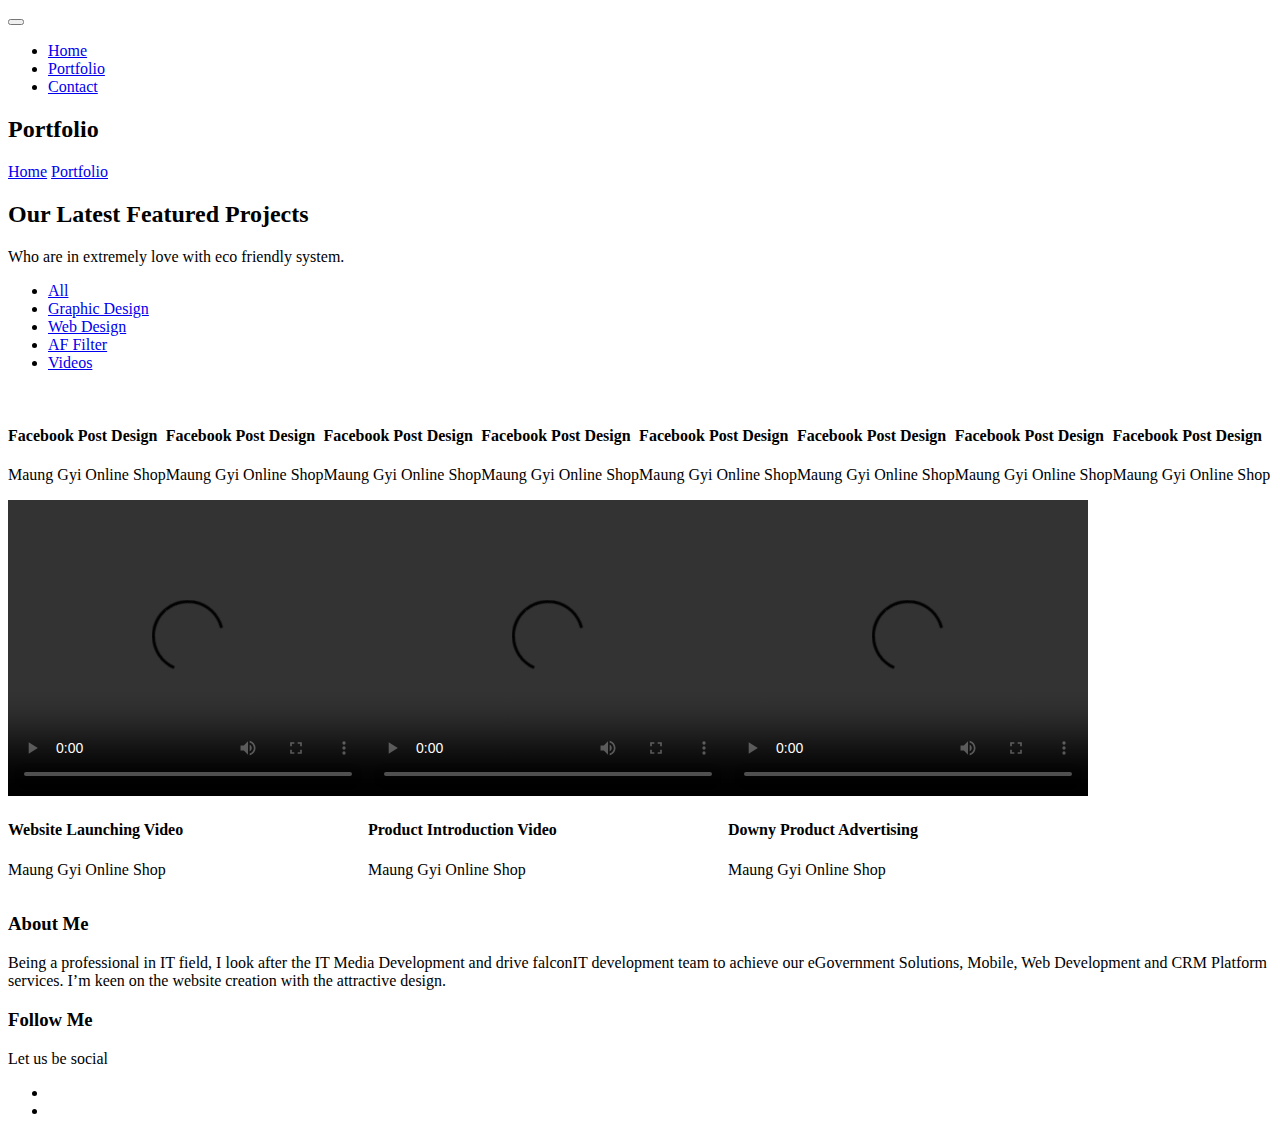
==== portfolio.html @ cab5300c "1time_uploadfiles" ====
<!doctype html>
<html lang="en">
    <head>
        <!-- Required meta tags -->
        <meta charset="utf-8">
        <meta name="viewport" content="width=device-width, initial-scale=1, shrink-to-fit=no">
        <link rel="icon" href="img/favicon.png" type="image/png">
        <title>Thin Zar Myo Lwin Personal Information</title>
        <!-- Bootstrap CSS -->
        <link rel="stylesheet" href="css/bootstrap.css">
        <link rel="stylesheet" href="vendors/linericon/style.css">
        <link rel="stylesheet" href="css/font-awesome.min.css">
        <link rel="stylesheet" href="vendors/owl-carousel/owl.carousel.min.css">
        <link rel="stylesheet" href="vendors/lightbox/simpleLightbox.css">
        <link rel="stylesheet" href="vendors/nice-select/css/nice-select.css">
        <link rel="stylesheet" href="vendors/animate-css/animate.css">
        <link rel="stylesheet" href="vendors/popup/magnific-popup.css">
        <link rel="stylesheet" href="vendors/flaticon/flaticon.css">
        <!-- main css -->
        <link rel="stylesheet" href="css/style.css">
        <link rel="stylesheet" href="css/responsive.css">
    </head>
    <body>
        
        <!--================Header Menu Area =================-->
        <header class="header_area">
            <div class="main_menu">
            	<nav class="navbar navbar-expand-lg navbar-light">
					<div class="container box_1620">
						<!-- Brand and toggle get grouped for better mobile display -->
						<!-- <a class="navbar-brand logo_h" href="index.html"><img src="img/logo.png" alt=""></a> -->
						<button class="navbar-toggler" type="button" data-toggle="collapse" data-target="#navbarSupportedContent" aria-controls="navbarSupportedContent" aria-expanded="false" aria-label="Toggle navigation">
							<span class="icon-bar"></span>
							<span class="icon-bar"></span>
							<span class="icon-bar"></span>
						</button>
						<!-- Collect the nav links, forms, and other content for toggling -->
						<div class="collapse navbar-collapse offset" id="navbarSupportedContent">
							<ul class="nav navbar-nav menu_nav ml-auto">
								<li class="nav-item active"><a class="nav-link" href="index.html">Home</a></li> 
								<!-- <li class="nav-item"><a class="nav-link" href="about-us.html">About</a></li>  -->
								<!-- <li class="nav-item"><a class="nav-link" href="services.html">Services</a></li>  -->
								<li class="nav-item"><a class="nav-link" href="portfolio.html">Portfolio</a></li>
								<!--       <li class="nav-item submenu dropdown">
										  <a href="#" class="nav-link dropdown-toggle" data-toggle="dropdown" role="button" aria-haspopup="true" aria-expanded="false">Pages</a>
										  
										 <ul class="dropdown-menu">
											  
											  <li class="nav-item"><a class="nav-link" href="elements.html">Elements</a></li>
										  </ul>
									  </li>  -->
								<!-- <li class="nav-item submenu dropdown">
									<a href="#" class="nav-link dropdown-toggle" data-toggle="dropdown" role="button" aria-haspopup="true" aria-expanded="false">Blog</a>
									<ul class="dropdown-menu">
										<li class="nav-item"><a class="nav-link" href="blog.html">Blog</a></li>
										<li class="nav-item"><a class="nav-link" href="single-blog.html">Blog Details</a></li>
									</ul>
								</li>  -->
								<li class="nav-item"><a class="nav-link" href="contact.html">Contact</a></li>
							</ul>
						</div> 
					</div>
            	</nav>
            </div>
        </header>
        <!--================Header Menu Area =================-->
        
        <!--================Home Banner Area =================-->
        <section class="banner_area">
            <div class="box_1620">
				<div class="banner_inner d-flex align-items-center">
					<div class="container">
						<div class="banner_content text-center">
							<h2>Portfolio</h2>
							<div class="page_link">
								<a href="index.html">Home</a>
								<a href="portfolio.html">Portfolio</a>
							</div>
						</div>
					</div>
				</div>
            </div>
        </section>
        <!--================End Home Banner Area =================-->
        
        <!--================Home Gallery Area =================-->
        <section class="home_gallery_area p_120">
        	<div class="container">
        		<div class="main_title">
        			<h2>Our Latest Featured Projects</h2>
        			<p>Who are in extremely love with eco friendly system.</p>
        		</div>
        		<div class="isotope_fillter">
        			<ul class="gallery_filter list">
						<li class="active" data-filter="*"><a href="#">All</a></li>
						<li data-filter=".brand"><a href="#">Graphic Design</a></li>
						<li data-filter=".web"><a href="#">Web Design</a></li>
						<li data-filter=".creative"><a href="#">AF Filter</a></li>
						<li data-filter=".videos"><a href="#">Videos</a></li>
				
					</ul>
        		</div>
        	</div>
        	<div class="container">
        		<div class="gallery_f_inner row imageGallery1">
					<div class="col-lg-4 col-md-4 col-sm-6 brand">
        				<div class="h_gallery_item">
        					<div class="g_img_item">
        						<img class="img-fluid" src="img/gallery/FacebookPosts/1.jpg" alt="">
        						<a class="light" href="img/gallery/FacebookPosts/1.jpg"><img src="img/gallery/icon.png" alt=""></a>
        					</div>
        					<div class="g_item_text">
        						<h4>Facebook Post Design</h4>
        						<p>Maung Gyi Online Shop</p>
        					</div>
        				</div>
        			</div>
					<div class="col-lg-4 col-md-4 col-sm-6 brand">
        				<div class="h_gallery_item">
        					<div class="g_img_item">
        						<img class="img-fluid" src="img/gallery/FacebookPosts/2.jpg" alt="">
        						<a class="light" href="img/gallery/FacebookPosts/2.jpg"><img src="img/gallery/icon.png" alt=""></a>
        					</div>
        					<div class="g_item_text">
								<h4>Facebook Post Design</h4>
        						<p>Maung Gyi Online Shop</p>
        					</div>
        				</div>
        			</div>
					<div class="col-lg-4 col-md-4 col-sm-6 brand">
        				<div class="h_gallery_item">
        					<div class="g_img_item">
        						<img class="img-fluid" src="img/gallery/FacebookPosts/4.jpg" alt="">
        						<a class="light" href="img/gallery/FacebookPosts/4.jpg"><img src="img/gallery/icon.png" alt=""></a>
        					</div>
        					<div class="g_item_text">
								<h4>Facebook Post Design</h4>
        						<p>Maung Gyi Online Shop</p>
        					</div>
        				</div>
        			</div>
					<div class="col-lg-4 col-md-4 col-sm-6 brand">
        				<div class="h_gallery_item">
        					<div class="g_img_item">
        						<img class="img-fluid" src="img/gallery/FacebookPosts/9.jpg" alt="">
        						<a class="light" href="img/gallery/FacebookPosts/9.jpg"><img src="img/gallery/icon.png" alt=""></a>
        					</div>
        					<div class="g_item_text">
								<h4>Facebook Post Design</h4>
        						<p>Maung Gyi Online Shop</p>
        					</div>
        				</div>
        			</div>
					<div class="col-lg-4 col-md-4 col-sm-6 brand">
        				<div class="h_gallery_item">
        					<div class="g_img_item">
        						<img class="img-fluid" src="img/gallery/FacebookPosts/10.jpg" alt="">
        						<a class="light" href="img/gallery/FacebookPosts/10.jpg"><img src="img/gallery/icon.png" alt=""></a>
        					</div>
        					<div class="g_item_text">
        						<h4>Facebook Post Design</h4>
        						<p>Maung Gyi Online Shop</p>
        					</div>
        				</div>
        			</div>
					<div class="col-lg-4 col-md-4 col-sm-6 brand">
        				<div class="h_gallery_item">
        					<div class="g_img_item">
        						<img class="img-fluid" src="img/gallery/FacebookPosts/12.jpg" alt="">
        						<a class="light" href="img/gallery/FacebookPosts/12.jpg"><img src="img/gallery/icon.png" alt=""></a>
        					</div>
        					<div class="g_item_text">
								<h4>Facebook Post Design</h4>
        						<p>Maung Gyi Online Shop</p>
        					</div>
        				</div>
        			</div>
        			<div class="col-lg-4 col-md-4 col-sm-6 brand">
        				<div class="h_gallery_item">
        					<div class="g_img_item">
        						<img class="img-fluid" src="img/gallery/FacebookPosts/14.jpg" alt="">
        						<a class="light" href="img/gallery/FacebookPosts/14.jpg"><img src="img/gallery/icon.png" alt=""></a>
        					</div>
        					<div class="g_item_text">
								<h4>Facebook Post Design</h4>
        						<p>Maung Gyi Online Shop</p>
        					</div>
        				</div>
        			</div>
        			<div class="col-lg-4 col-md-4 col-sm-6 creative">
        				<div class="h_gallery_item">
        					<div class="g_img_item">
        						<img class="img-fluid" src="img/gallery/project-2.jpg" alt="">
        						<a class="light" href="img/gallery/project-2.jpg"><img src="img/gallery/icon.png" alt=""></a>
        					</div>
        					<div class="g_item_text">
								<h4>Facebook Post Design</h4>
        						<p>Maung Gyi Online Shop</p>
        					</div>
        				</div>
        			</div>
        			
					<div class="col-lg-4 col-md-4 col-sm-6 videos">
        				<div class="h_gallery_item">
        					<div class="g_img_item">
								<video width="360" height="296" controls>
									<source src="img/gallery/Videos/WebsiteLaunch.mp4" type="video/mp4">
								  Your browser does not support the video tag.
								  </video>
        						
        					</div>
        					<div class="g_item_text">
        						<h4>Website Launching Video</h4>
        						<p>Maung Gyi Online Shop</p>
        					</div>
        				</div>
        			</div>

					<div class="col-lg-4 col-md-4 col-sm-6 videos">
        				<div class="h_gallery_item">
        					<div class="g_img_item">
								<video width="360" height="296" controls>
									<source src="img/gallery/Videos/PostVideo_update.mp4" type="video/mp4">
								  Your browser does not support the video tag.
								  </video>
        						
        					</div>
        					<div class="g_item_text">
        						<h4>Product Introduction Video</h4>
        						<p>Maung Gyi Online Shop</p>
        					</div>
        				</div>
        			</div>

					<div class="col-lg-4 col-md-4 col-sm-6 videos">
        				<div class="h_gallery_item">
        					<div class="g_img_item">
								<video width="360" height="296" controls>
									<source src="img/gallery/Videos/DownyProducts.mp4" type="video/mp4">
								  Your browser does not support the video tag.
								  </video>
        						
        					</div>
        					<div class="g_item_text">
        						<h4>Downy Product Advertising</h4>
        						<p>Maung Gyi Online Shop</p>
        					</div>
        				</div>
        			</div>
        			
        		</div>
        <!-- 		<div class="more_btn">
        			<a class="main_btn" href="#">Load More Items</a>
        		</div> -->
        	</div>
        </section>
        <!--================End Home Gallery Area =================-->
        
        <!--================Footer Area =================-->
        <footer class="footer_area p_120">
        	<div class="container">
        		<div class="row footer_inner">
        			<div class="col-lg-5 col-sm-6">
        				<aside class="f_widget ab_widget">
        					<div class="f_title">
        						<h3>About Me</h3>
        					</div>
						
								
								<p>Being a professional in IT field, I look after the IT Media Development and drive falconIT development team to achieve our eGovernment Solutions, Mobile, Web Development and CRM Platform services. I’m keen on the website creation with the attractive design.</p>
					
					
					
  
        				</aside>
        			</div>
        			<!-- <div class="col-lg-5 col-sm-6">
        				<aside class="f_widget news_widget">
        					<div class="f_title">
        						<h3>Newsletter</h3>
        					</div>
        					<p>Stay updated with our latest trends</p>
        					<div id="mc_embed_signup">
                                <form target="_blank" action="https://spondonit.us12.list-manage.com/subscribe/post?u=1462626880ade1ac87bd9c93a&amp;id=92a4423d01" method="get" class="subscribe_form relative">
                                	<div class="input-group d-flex flex-row">
                                        <input name="EMAIL" placeholder="Enter email address" onfocus="this.placeholder = ''" onblur="this.placeholder = 'Email Address '" required="" type="email">
                                        <button class="btn sub-btn"><span class="lnr lnr-arrow-right"></span></button>		
                                    </div>				
                                    <div class="mt-10 info"></div>
                                </form>
                            </div>
        				</aside>
        			</div> -->
        			<div class="col-lg-2">
        				<aside class="f_widget social_widget">
        					<div class="f_title">
        						<h3>Follow Me</h3>
        					</div>
        					<p>Let us be social</p>
        					<ul class="list">
        						<li><a href="#"><i class="fa fa-facebook"></i></a></li>
								<li><a href="#"><i class="fa fa-linkedin"></i></a></li>
        					</ul>
        				</aside>
        			</div>
        		</div>
        	</div>
        </footer>
        <!--================End Footer Area =================-->
        
        
        
        
        <!-- Optional JavaScript -->
        <!-- jQuery first, then Popper.js, then Bootstrap JS -->
        <script src="js/jquery-3.3.1.min.js"></script>
        <script src="js/popper.js"></script>
        <script src="js/bootstrap.min.js"></script>
        <script src="js/stellar.js"></script>
        <script src="vendors/lightbox/simpleLightbox.min.js"></script>
        <script src="vendors/nice-select/js/jquery.nice-select.min.js"></script>
        <script src="vendors/isotope/imagesloaded.pkgd.min.js"></script>
        <script src="vendors/isotope/isotope.pkgd.min.js"></script>
        <script src="vendors/owl-carousel/owl.carousel.min.js"></script>
        <script src="vendors/popup/jquery.magnific-popup.min.js"></script>
        <script src="js/jquery.ajaxchimp.min.js"></script>
        <script src="vendors/counter-up/jquery.waypoints.min.js"></script>
        <script src="vendors/counter-up/jquery.counterup.min.js"></script>
        <script src="js/mail-script.js"></script>
        <script src="js/theme.js"></script>
    </body>
</html>
---- vendors/linericon/style.css ----
@font-face {
	font-family: 'Linearicons-Free';
	src:url('fonts/Linearicons-Free.eot?w118d');
	src:url('fonts/Linearicons-Free.eot?#iefixw118d') format('embedded-opentype'),
		url('fonts/Linearicons-Free.woff2?w118d') format('woff2'),
		url('fonts/Linearicons-Free.woff?w118d') format('woff'),
		url('fonts/Linearicons-Free.ttf?w118d') format('truetype'),
		url('fonts/Linearicons-Free.svg?w118d#Linearicons-Free') format('svg');
	font-weight: normal;
	font-style: normal;
}

.lnr {
	font-family: 'Linearicons-Free';
	speak: none;
	font-style: normal;
	font-weight: normal;
	font-variant: normal;
	text-transform: none;
	line-height: 1;

	/* Better Font Rendering =========== */
	-webkit-font-smoothing: antialiased;
	-moz-osx-font-smoothing: grayscale;
}

.lnr-home:before {
	content: "\e800";
}
.lnr-apartment:before {
	content: "\e801";
}
.lnr-pencil:before {
	content: "\e802";
}
.lnr-magic-wand:before {
	content: "\e803";
}
.lnr-drop:before {
	content: "\e804";
}
.lnr-lighter:before {
	content: "\e805";
}
.lnr-poop:before {
	content: "\e806";
}
.lnr-sun:before {
	content: "\e807";
}
.lnr-moon:before {
	content: "\e808";
}
.lnr-cloud:before {
	content: "\e809";
}
.lnr-cloud-upload:before {
	content: "\e80a";
}
.lnr-cloud-download:before {
	content: "\e80b";
}
.lnr-cloud-sync:before {
	content: "\e80c";
}
.lnr-cloud-check:before {
	content: "\e80d";
}
.lnr-database:before {
	content: "\e80e";
}
.lnr-lock:before {
	content: "\e80f";
}
.lnr-cog:before {
	content: "\e810";
}
.lnr-trash:before {
	content: "\e811";
}
.lnr-dice:before {
	content: "\e812";
}
.lnr-heart:before {
	content: "\e813";
}
.lnr-star:before {
	content: "\e814";
}
.lnr-star-half:before {
	content: "\e815";
}
.lnr-star-empty:before {
	content: "\e816";
}
.lnr-flag:before {
	content: "\e817";
}
.lnr-envelope:before {
	content: "\e818";
}
.lnr-paperclip:before {
	content: "\e819";
}
.lnr-inbox:before {
	content: "\e81a";
}
.lnr-eye:before {
	content: "\e81b";
}
.lnr-printer:before {
	content: "\e81c";
}
.lnr-file-empty:before {
	content: "\e81d";
}
.lnr-file-add:before {
	content: "\e81e";
}
.lnr-enter:before {
	content: "\e81f";
}
.lnr-exit:before {
	content: "\e820";
}
.lnr-graduation-hat:before {
	content: "\e821";
}
.lnr-license:before {
	content: "\e822";
}
.lnr-music-note:before {
	content: "\e823";
}
.lnr-film-play:before {
	content: "\e824";
}
.lnr-camera-video:before {
	content: "\e825";
}
.lnr-camera:before {
	content: "\e826";
}
.lnr-picture:before {
	content: "\e827";
}
.lnr-book:before {
	content: "\e828";
}
.lnr-bookmark:before {
	content: "\e829";
}
.lnr-user:before {
	content: "\e82a";
}
.lnr-users:before {
	content: "\e82b";
}
.lnr-shirt:before {
	content: "\e82c";
}
.lnr-store:before {
	content: "\e82d";
}
.lnr-cart:before {
	content: "\e82e";
}
.lnr-tag:before {
	content: "\e82f";
}
.lnr-phone-handset:before {
	content: "\e830";
}
.lnr-phone:before {
	content: "\e831";
}
.lnr-pushpin:before {
	content: "\e832";
}
.lnr-map-marker:before {
	content: "\e833";
}
.lnr-map:before {
	content: "\e834";
}
.lnr-location:before {
	content: "\e835";
}
.lnr-calendar-full:before {
	content: "\e836";
}
.lnr-keyboard:before {
	content: "\e837";
}
.lnr-spell-check:before {
	content: "\e838";
}
.lnr-screen:before {
	content: "\e839";
}
.lnr-smartphone:before {
	content: "\e83a";
}
.lnr-tablet:before {
	content: "\e83b";
}
.lnr-laptop:before {
	content: "\e83c";
}
.lnr-laptop-phone:before {
	content: "\e83d";
}
.lnr-power-switch:before {
	content: "\e83e";
}
.lnr-bubble:before {
	content: "\e83f";
}
.lnr-heart-pulse:before {
	content: "\e840";
}
.lnr-construction:before {
	content: "\e841";
}
.lnr-pie-chart:before {
	content: "\e842";
}
.lnr-chart-bars:before {
	content: "\e843";
}
.lnr-gift:before {
	content: "\e844";
}
.lnr-diamond:before {
	content: "\e845";
}
.lnr-linearicons:before {
	content: "\e846";
}
.lnr-dinner:before {
	content: "\e847";
}
.lnr-coffee-cup:before {
	content: "\e848";
}
.lnr-leaf:before {
	content: "\e849";
}
.lnr-paw:before {
	content: "\e84a";
}
.lnr-rocket:before {
	content: "\e84b";
}
.lnr-briefcase:before {
	content: "\e84c";
}
.lnr-bus:before {
	content: "\e84d";
}
.lnr-car:before {
	content: "\e84e";
}
.lnr-train:before {
	content: "\e84f";
}
.lnr-bicycle:before {
	content: "\e850";
}
.lnr-wheelchair:before {
	content: "\e851";
}
.lnr-select:before {
	content: "\e852";
}
.lnr-earth:before {
	content: "\e853";
}
.lnr-smile:before {
	content: "\e854";
}
.lnr-sad:before {
	content: "\e855";
}
.lnr-neutral:before {
	content: "\e856";
}
.lnr-mustache:before {
	content: "\e857";
}
.lnr-alarm:before {
	content: "\e858";
}
.lnr-bullhorn:before {
	content: "\e859";
}
.lnr-volume-high:before {
	content: "\e85a";
}
.lnr-volume-medium:before {
	content: "\e85b";
}
.lnr-volume-low:before {
	content: "\e85c";
}
.lnr-volume:before {
	content: "\e85d";
}
.lnr-mic:before {
	content: "\e85e";
}
.lnr-hourglass:before {
	content: "\e85f";
}
.lnr-undo:before {
	content: "\e860";
}
.lnr-redo:before {
	content: "\e861";
}
.lnr-sync:before {
	content: "\e862";
}
.lnr-history:before {
	content: "\e863";
}
.lnr-clock:before {
	content: "\e864";
}
.lnr-download:before {
	content: "\e865";
}
.lnr-upload:before {
	content: "\e866";
}
.lnr-enter-down:before {
	content: "\e867";
}
.lnr-exit-up:before {
	content: "\e868";
}
.lnr-bug:before {
	content: "\e869";
}
.lnr-code:before {
	content: "\e86a";
}
.lnr-link:before {
	content: "\e86b";
}
.lnr-unlink:before {
	content: "\e86c";
}
.lnr-thumbs-up:before {
	content: "\e86d";
}
.lnr-thumbs-down:before {
	content: "\e86e";
}
.lnr-magnifier:before {
	content: "\e86f";
}
.lnr-cross:before {
	content: "\e870";
}
.lnr-menu:before {
	content: "\e871";
}
.lnr-list:before {
	content: "\e872";
}
.lnr-chevron-up:before {
	content: "\e873";
}
.lnr-chevron-down:before {
	content: "\e874";
}
.lnr-chevron-left:before {
	content: "\e875";
}
.lnr-chevron-right:before {
	content: "\e876";
}
.lnr-arrow-up:before {
	content: "\e877";
}
.lnr-arrow-down:before {
	content: "\e878";
}
.lnr-arrow-left:before {
	content: "\e879";
}
.lnr-arrow-right:before {
	content: "\e87a";
}
.lnr-move:before {
	content: "\e87b";
}
.lnr-warning:before {
	content: "\e87c";
}
.lnr-question-circle:before {
	content: "\e87d";
}
.lnr-menu-circle:before {
	content: "\e87e";
}
.lnr-checkmark-circle:before {
	content: "\e87f";
}
.lnr-cross-circle:before {
	content: "\e880";
}
.lnr-plus-circle:before {
	content: "\e881";
}
.lnr-circle-minus:before {
	content: "\e882";
}
.lnr-arrow-up-circle:before {
	content: "\e883";
}
.lnr-arrow-down-circle:before {
	content: "\e884";
}
.lnr-arrow-left-circle:before {
	content: "\e885";
}
.lnr-arrow-right-circle:before {
	content: "\e886";
}
.lnr-chevron-up-circle:before {
	content: "\e887";
}
.lnr-chevron-down-circle:before {
	content: "\e888";
}
.lnr-chevron-left-circle:before {
	content: "\e889";
}
.lnr-chevron-right-circle:before {
	content: "\e88a";
}
.lnr-crop:before {
	content: "\e88b";
}
.lnr-frame-expand:before {
	content: "\e88c";
}
.lnr-frame-contract:before {
	content: "\e88d";
}
.lnr-layers:before {
	content: "\e88e";
}
.lnr-funnel:before {
	content: "\e88f";
}
.lnr-text-format:before {
	content: "\e890";
}
.lnr-text-format-remove:before {
	content: "\e891";
}
.lnr-text-size:before {
	content: "\e892";
}
.lnr-bold:before {
	content: "\e893";
}
.lnr-italic:before {
	content: "\e894";
}
.lnr-underline:before {
	content: "\e895";
}
.lnr-strikethrough:before {
	content: "\e896";
}
.lnr-highlight:before {
	content: "\e897";
}
.lnr-text-align-left:before {
	content: "\e898";
}
.lnr-text-align-center:before {
	content: "\e899";
}
.lnr-text-align-right:before {
	content: "\e89a";
}
.lnr-text-align-justify:before {
	content: "\e89b";
}
.lnr-line-spacing:before {
	content: "\e89c";
}
.lnr-indent-increase:before {
	content: "\e89d";
}
.lnr-indent-decrease:before {
	content: "\e89e";
}
.lnr-pilcrow:before {
	content: "\e89f";
}
.lnr-direction-ltr:before {
	content: "\e8a0";
}
.lnr-direction-rtl:before {
	content: "\e8a1";
}
.lnr-page-break:before {
	content: "\e8a2";
}
.lnr-sort-alpha-asc:before {
	content: "\e8a3";
}
.lnr-sort-amount-asc:before {
	content: "\e8a4";
}
.lnr-hand:before {
	content: "\e8a5";
}
.lnr-pointer-up:before {
	content: "\e8a6";
}
.lnr-pointer-right:before {
	content: "\e8a7";
}
.lnr-pointer-down:before {
	content: "\e8a8";
}
.lnr-pointer-left:before {
	content: "\e8a9";
}
---- vendors/lightbox/simpleLightbox.css ----
.slbOverlay, .slbWrapOuter, .slbWrap {
  position: fixed;
  top: 0;
  right: 0;
  bottom: 0;
  left: 0;
}

.slbOverlay {
  overflow: hidden;
  z-index: 2000;
  background-color: #000;
  opacity: 0.7;
  filter: alpha(opacity=70);
  -webkit-animation: slbOverlay 0.5s;
  -moz-animation: slbOverlay 0.5s;
  animation: slbOverlay 0.5s;
}

.slbWrapOuter {
  overflow-x: hidden;
  overflow-y: auto;
  z-index: 2010;
}

.slbWrap {
  position: absolute;
  text-align: center;
}

.slbWrap:before {
  content: "";
  display: inline-block;
  height: 100%;
  vertical-align: middle;
}

.slbContentOuter {
  display: inline-block;
  vertical-align: middle;
  margin: 0px auto;
  padding: 0 1em;
  box-sizing: border-box;
  z-index: 2020;
  text-align: left;
  max-width: 100%;
}

.slbContentEl .slbContentOuter {
  padding: 5em 1em;
}

.slbContent {
  position: relative;
}

.slbContentEl .slbContent {
  -webkit-animation: slbEnter 0.3s;
  -moz-animation: slbEnter 0.3s;
  animation: slbEnter 0.3s;
  background-color: #fff;
  box-shadow: 0 0.2em 1em rgba(0, 0, 0, 0.4);
}

.slbImageWrap {
  -webkit-animation: slbEnter 0.3s;
  -moz-animation: slbEnter 0.3s;
  animation: slbEnter 0.3s;
  position: relative;
}

.slbImageWrap:after {
  content: "";
  position: absolute;
  left: 0;
  right: 0;
  top: 5em;
  bottom: 5em;
  display: block;
  z-index: -1;
  box-shadow: 0 0.2em 1em rgba(0, 0, 0, 0.6);
  background-color: #FFF;
}

.slbImage {
  width: auto;
  max-width: 100%;
  height: auto;
  display: block;
  line-height: 0;
  box-sizing: border-box;
  padding: 5em 0;
  margin: 0 auto;
}

.slbCaption {
  display: inline-block;
  max-width: 100%;
  overflow: hidden;
  text-overflow: ellipsis;
  white-space: nowrap;
  word-wrap: normal;
  font-size: 1.4em;
  position: absolute;
  left: 0;
  right: 0;
  bottom: 0;
  padding: 0.71429em 0;
  color: #fff;
  color: rgba(255, 255, 255, 0.7);
  text-align: center;
}

.slbCloseBtn, .slbArrow {
  margin: 0;
  padding: 0;
  border: 0;
  cursor: pointer;
  background: none;
}

.slbCloseBtn::-moz-focus-inner, .slbArrow::-moz-focus-inner {
  padding: 0;
  border: 0;
}

.slbCloseBtn:hover, .slbArrow:hover {
  opacity: 0.5;
}

.slbCloseBtn:active, .slbArrow:active {
  opacity: 0.8;
}

.slbCloseBtn {
  -webkit-animation: slbEnter 0.3s;
  -moz-animation: slbEnter 0.3s;
  animation: slbEnter 0.3s;
  font-size: 3em;
  width: 1.66667em;
  height: 1.66667em;
  line-height: 1.66667em;
  position: absolute;
  right: -0.33333em;
  top: 0;
  color: #fff;
  color: rgba(255, 255, 255, 0.7);
  text-align: center;
    outline: none;
    box-shadow: none;
}

.slbLoading .slbCloseBtn {
  display: none;
}

.slbLoadingText {
  font-size: 1.4em;
  color: #fff;
  color: rgba(255, 255, 255, 0.9);
}

.slbArrows {
  position: fixed;
  top: 50%;
  left: 0;
  right: 0;
}

.slbLoading .slbArrows {
  display: none;
}

.slbArrow {
  position: absolute;
  top: 50%;
  margin-top: -5em;
  width: 5em;
  height: 10em;
  opacity: 0.7;
  text-indent: -999em;
  overflow: hidden;
    outline: none;
    box-shadow: none;
}

.slbArrow:before {
  content: "";
  position: absolute;
  top: 50%;
  left: 50%;
  margin: -0.8em 0 0 -0.8em;
  border: 0.8em solid transparent;
}

.slbArrow.next {
  right: 0;
}

.slbArrow.next:before {
  border-left-color: #fff;
}

.slbArrow.prev {
  left: 0;
}

.slbArrow.prev:before {
  border-right-color: #fff;
}

.slbIframeCont {
  width: 80em;
  height: 0;
  overflow: hidden;
  padding-top: 56.25%;
  margin: 5em 0;
}

.slbIframe {
  position: absolute;
  top: 0;
  left: 0;
  width: 100%;
  height: 100%;
  box-shadow: 0 0.2em 1em rgba(0, 0, 0, 0.6);
  background: #000;
}

@-webkit-keyframes slbOverlay {
  from {
    opacity: 0;
  }
  to {
    opacity: 0.7;
  }
}

@-moz-keyframes slbOverlay {
  from {
    opacity: 0;
  }
  to {
    opacity: 0.7;
  }
}

@keyframes slbOverlay {
  from {
    opacity: 0;
  }
  to {
    opacity: 0.7;
  }
}

@-webkit-keyframes slbEnter {
  from {
    opacity: 0;
    -webkit-transform: translate3d(0, -1em, 0);
  }
  to {
    opacity: 1;
    -webkit-transform: translate3d(0, 0, 0);
  }
}

@-moz-keyframes slbEnter {
  from {
    opacity: 0;
    -moz-transform: translate3d(0, -1em, 0);
  }
  to {
    opacity: 1;
    -moz-transform: translate3d(0, 0, 0);
  }
}

@keyframes slbEnter {
  from {
    opacity: 0;
    -webkit-transform: translate3d(0, -1em, 0);
    -moz-transform: translate3d(0, -1em, 0);
    -ms-transform: translate3d(0, -1em, 0);
    -o-transform: translate3d(0, -1em, 0);
    transform: translate3d(0, -1em, 0);
  }
  to {
    opacity: 1;
    -webkit-transform: translate3d(0, 0, 0);
    -moz-transform: translate3d(0, 0, 0);
    -ms-transform: translate3d(0, 0, 0);
    -o-transform: translate3d(0, 0, 0);
    transform: translate3d(0, 0, 0);
  }
}
---- vendors/nice-select/css/nice-select.css ----
.nice-select {
  -webkit-tap-highlight-color: transparent;
  background-color: #fff;
  border-radius: 5px;
  border: solid 1px #e8e8e8;
  box-sizing: border-box;
  clear: both;
  cursor: pointer;
  display: block;
  float: left;
  font-family: inherit;
  font-size: 14px;
  font-weight: normal;
  height: 42px;
  line-height: 40px;
  outline: none;
  padding-left: 18px;
  padding-right: 30px;
  position: relative;
  text-align: left !important;
  -webkit-transition: all 0.2s ease-in-out;
  transition: all 0.2s ease-in-out;
  -webkit-user-select: none;
     -moz-user-select: none;
      -ms-user-select: none;
          user-select: none;
  white-space: nowrap;
  width: auto; }
  .nice-select:hover {
    border-color: #dbdbdb; }
  .nice-select:active, .nice-select.open, .nice-select:focus {
    border-color: #999; }
  .nice-select:after {
    border-bottom: 2px solid #999;
    border-right: 2px solid #999;
    content: '';
    display: block;
    height: 5px;
    margin-top: -4px;
    pointer-events: none;
    position: absolute;
    right: 12px;
    top: 50%;
    -webkit-transform-origin: 66% 66%;
        -ms-transform-origin: 66% 66%;
            transform-origin: 66% 66%;
    -webkit-transform: rotate(45deg);
        -ms-transform: rotate(45deg);
            transform: rotate(45deg);
    -webkit-transition: all 0.15s ease-in-out;
    transition: all 0.15s ease-in-out;
    width: 5px; }
  .nice-select.open:after {
    -webkit-transform: rotate(-135deg);
        -ms-transform: rotate(-135deg);
            transform: rotate(-135deg); }
  .nice-select.open .list {
    opacity: 1;
    pointer-events: auto;
    -webkit-transform: scale(1) translateY(0);
        -ms-transform: scale(1) translateY(0);
            transform: scale(1) translateY(0); }
  .nice-select.disabled {
    border-color: #ededed;
    color: #999;
    pointer-events: none; }
    .nice-select.disabled:after {
      border-color: #cccccc; }
  .nice-select.wide {
    width: 100%; }
    .nice-select.wide .list {
      left: 0 !important;
      right: 0 !important; }
  .nice-select.right {
    float: right; }
    .nice-select.right .list {
      left: auto;
      right: 0; }
  .nice-select.small {
    font-size: 12px;
    height: 36px;
    line-height: 34px; }
    .nice-select.small:after {
      height: 4px;
      width: 4px; }
    .nice-select.small .option {
      line-height: 34px;
      min-height: 34px; }
  .nice-select .list {
    background-color: #fff;
    border-radius: 5px;
    box-shadow: 0 0 0 1px rgba(68, 68, 68, 0.11);
    box-sizing: border-box;
    margin-top: 4px;
    opacity: 0;
    overflow: hidden;
    padding: 0;
    pointer-events: none;
    position: absolute;
    top: 100%;
    left: 0;
    -webkit-transform-origin: 50% 0;
        -ms-transform-origin: 50% 0;
            transform-origin: 50% 0;
    -webkit-transform: scale(0.75) translateY(-21px);
        -ms-transform: scale(0.75) translateY(-21px);
            transform: scale(0.75) translateY(-21px);
    -webkit-transition: all 0.2s cubic-bezier(0.5, 0, 0, 1.25), opacity 0.15s ease-out;
    transition: all 0.2s cubic-bezier(0.5, 0, 0, 1.25), opacity 0.15s ease-out;
    z-index: 9; }
    .nice-select .list:hover .option:not(:hover) {
      background-color: transparent !important; }
  .nice-select .option {
    cursor: pointer;
    font-weight: 400;
    line-height: 40px;
    list-style: none;
    min-height: 40px;
    outline: none;
    padding-left: 18px;
    padding-right: 29px;
    text-align: left;
    -webkit-transition: all 0.2s;
    transition: all 0.2s; }
    .nice-select .option:hover, .nice-select .option.focus, .nice-select .option.selected.focus {
      background-color: #f6f6f6; }
    .nice-select .option.selected {
      font-weight: bold; }
    .nice-select .option.disabled {
      background-color: transparent;
      color: #999;
      cursor: default; }

.no-csspointerevents .nice-select .list {
  display: none; }

.no-csspointerevents .nice-select.open .list {
  display: block; }
---- vendors/flaticon/flaticon.css ----
/*
  	Flaticon icon font: Flaticon
  	Creation date: 26/06/2018 17:19
  	*/

@font-face {
  font-family: "Flaticon";
  src: url("./Flaticon.eot");
  src: url("./Flaticon.eot?#iefix") format("embedded-opentype"),
       url("./Flaticon.woff") format("woff"),
       url("./Flaticon.ttf") format("truetype"),
       url("./Flaticon.svg#Flaticon") format("svg");
  font-weight: normal;
  font-style: normal;
}

@media screen and (-webkit-min-device-pixel-ratio:0) {
  @font-face {
    font-family: "Flaticon";
    src: url("./Flaticon.svg#Flaticon") format("svg");
  }
}

[class^="flaticon-"]:before, [class*=" flaticon-"]:before,
[class^="flaticon-"]:after, [class*=" flaticon-"]:after {   
  font-family: Flaticon;
        font-size: 20px;
font-style: normal;
margin-left: 20px;
}

.flaticon-skyline:before { content: "\f100"; }
.flaticon-sketch:before { content: "\f101"; }
.flaticon-city:before { content: "\f102"; }
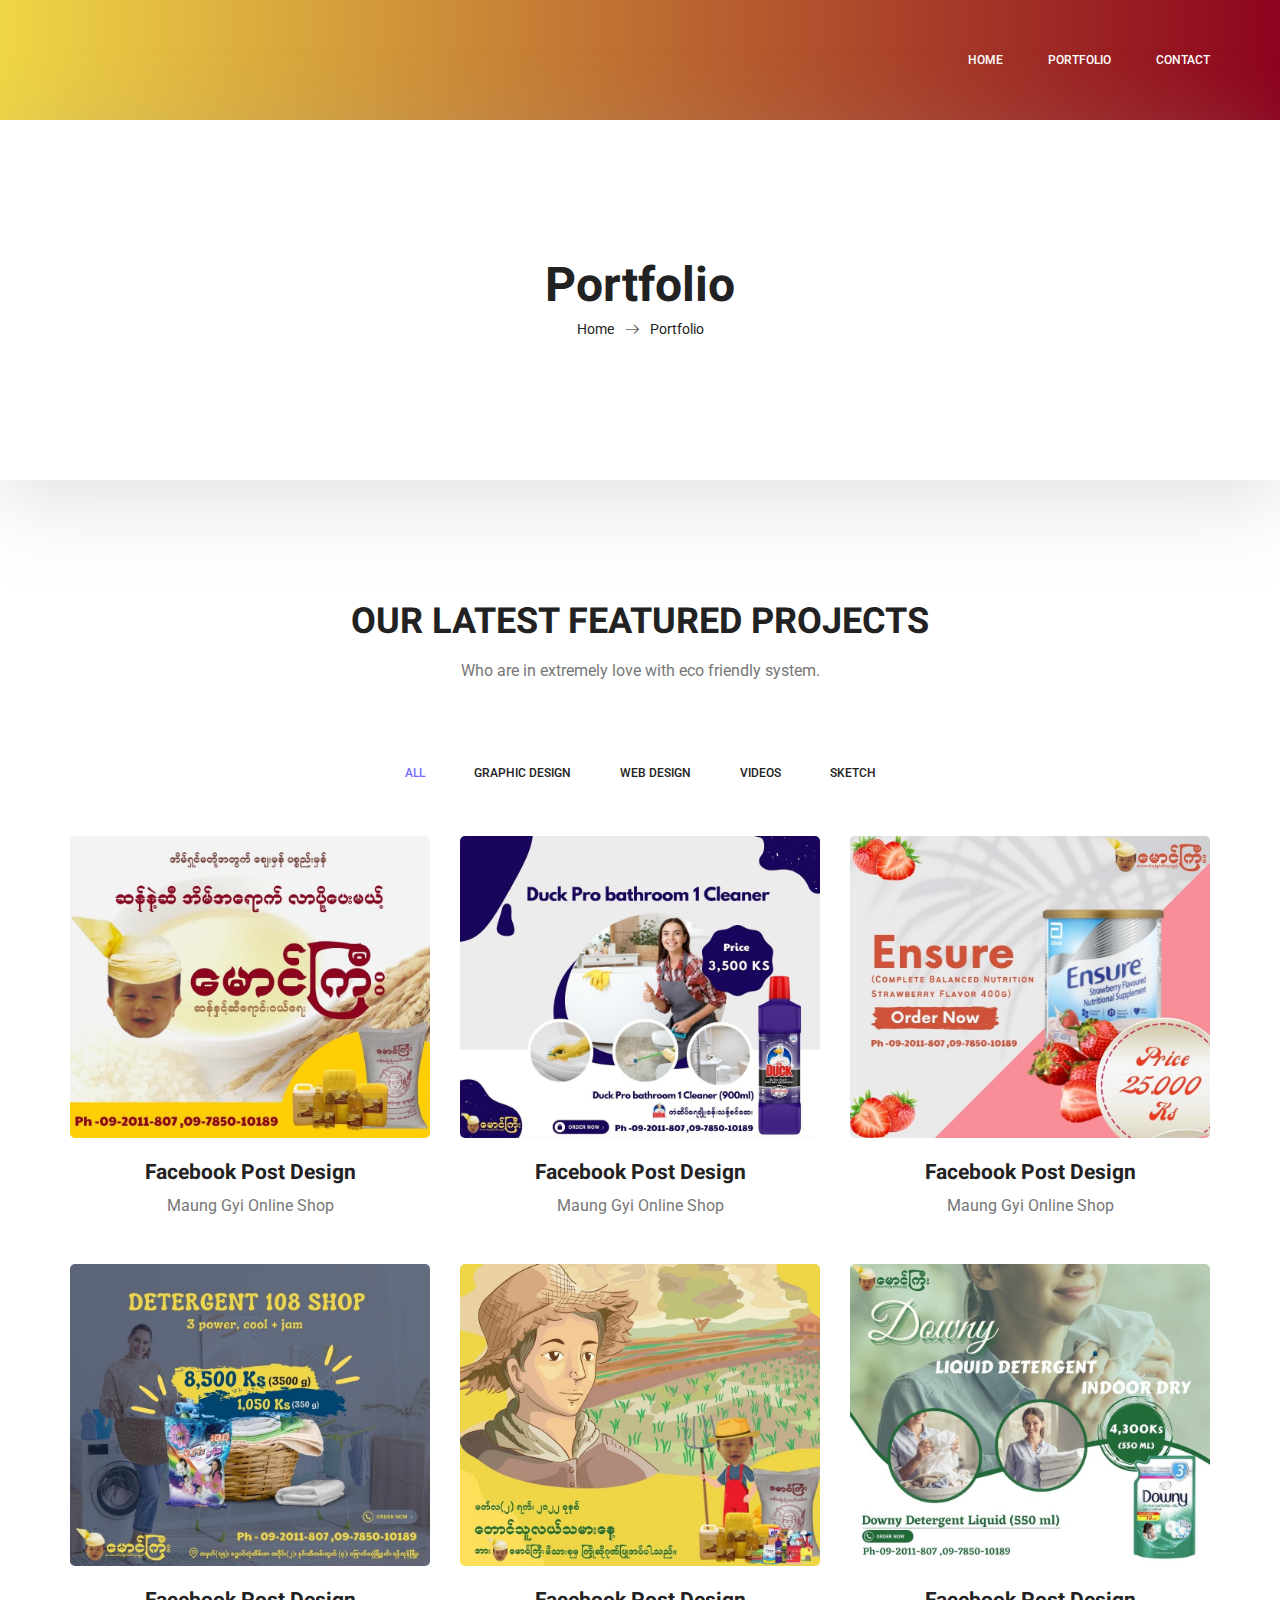
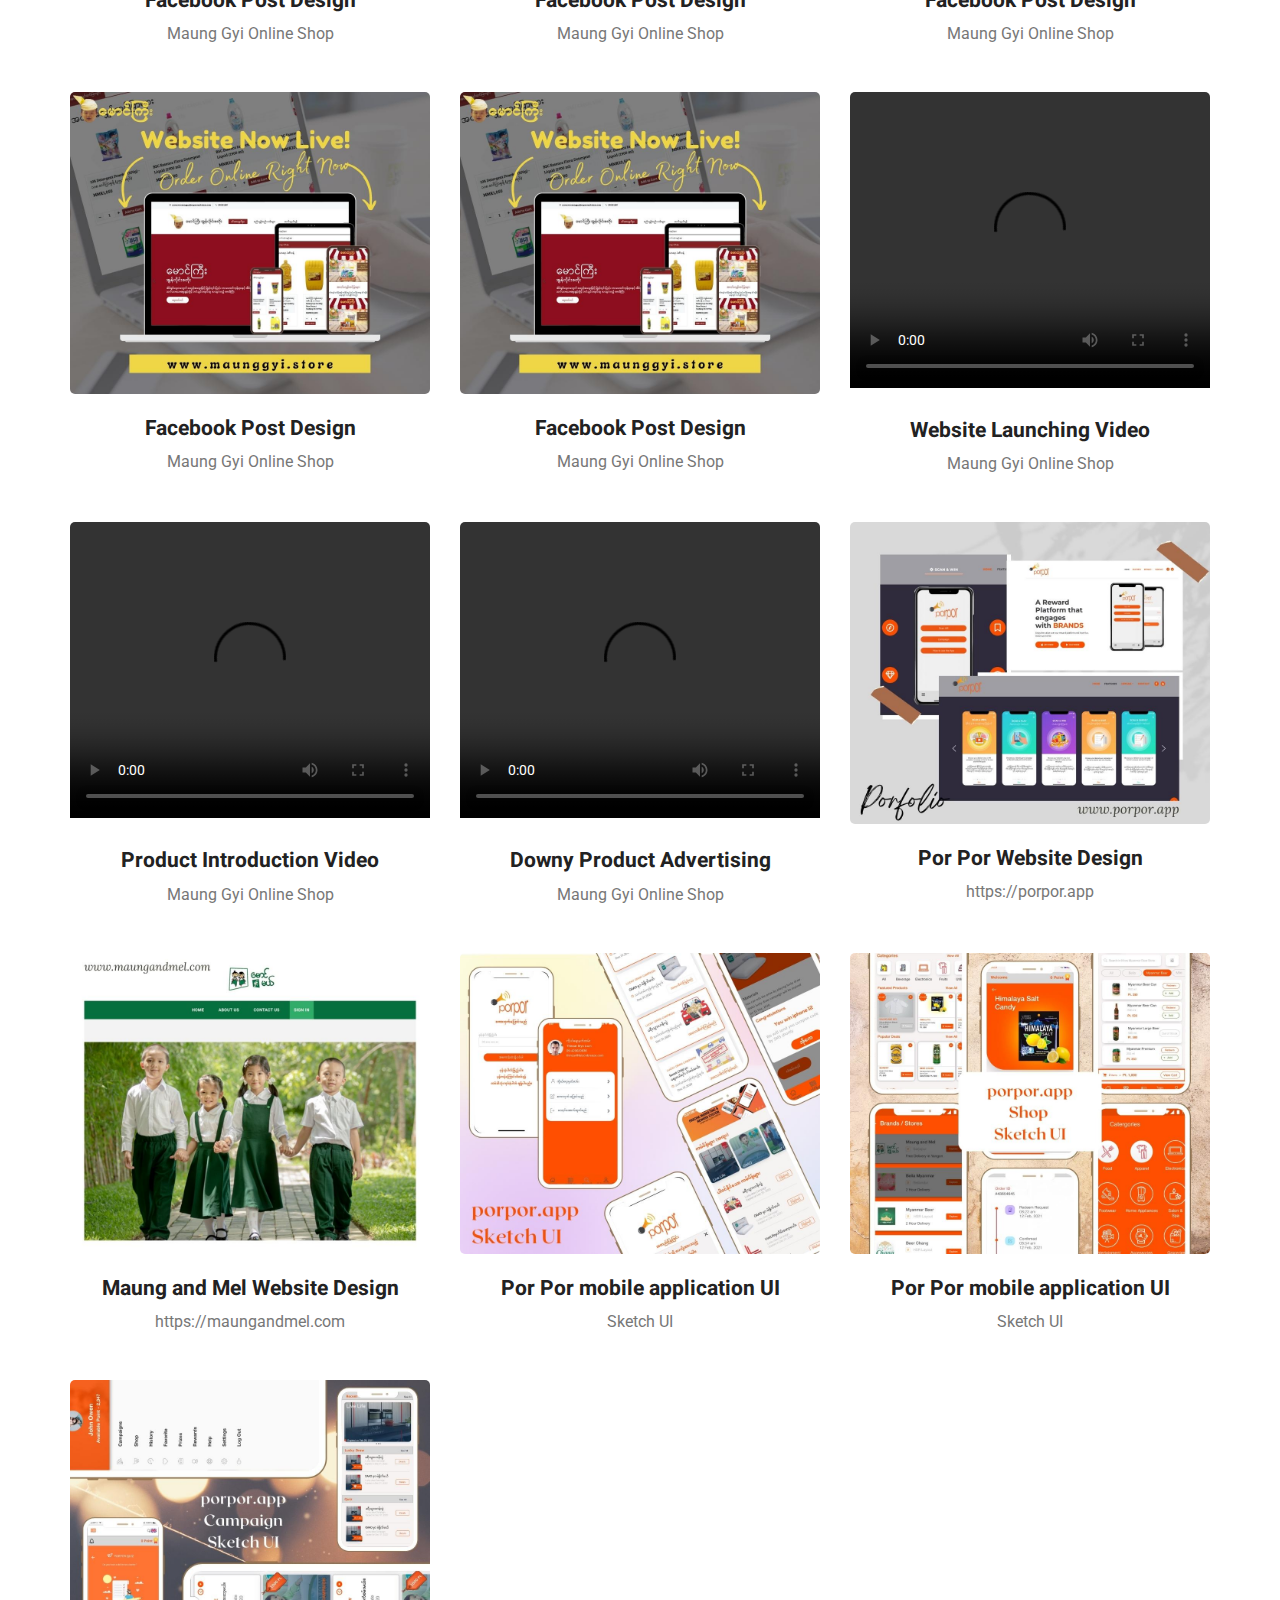
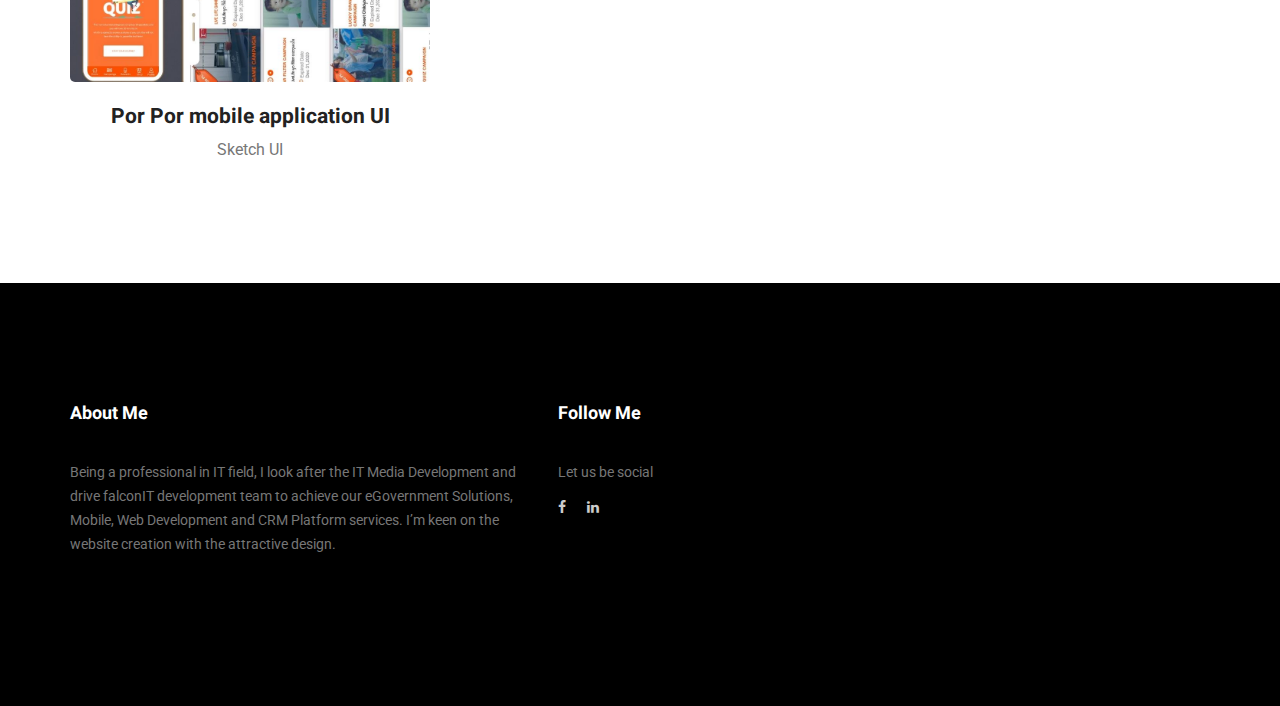
==== commit 0ded77da: "update the index and portfolio" ====
--- a/portfolio.html
+++ b/portfolio.html
@@ -83,178 +83,240 @@
         </section>
         <!--================End Home Banner Area =================-->
         
-        <!--================Home Gallery Area =================-->
-        <section class="home_gallery_area p_120">
-        	<div class="container">
-        		<div class="main_title">
-        			<h2>Our Latest Featured Projects</h2>
-        			<p>Who are in extremely love with eco friendly system.</p>
-        		</div>
-        		<div class="isotope_fillter">
-        			<ul class="gallery_filter list">
-						<li class="active" data-filter="*"><a href="#">All</a></li>
-						<li data-filter=".brand"><a href="#">Graphic Design</a></li>
-						<li data-filter=".web"><a href="#">Web Design</a></li>
-						<li data-filter=".creative"><a href="#">AF Filter</a></li>
-						<li data-filter=".videos"><a href="#">Videos</a></li>
+       <!--================Home Gallery Area =================-->
+	   <section class="home_gallery_area p_120">
+		<div class="container">
+			<div class="main_title">
+				<h2>Our Latest Featured Projects</h2>
+				<p>Who are in extremely love with eco friendly system.</p>
+			</div>
+			<div class="isotope_fillter">
+				<ul class="gallery_filter list">
+					<li class="active" data-filter="*"><a href="#">All</a></li>
+					<li data-filter=".brand"><a href="#">Graphic Design</a></li>
+					<li data-filter=".web"><a href="#">Web Design</a></li>
+					<!-- <li data-filter=".creative"><a href="#">AF Filter</a></li> -->
+					<li data-filter=".videos"><a href="#">Videos</a></li>
+					<li data-filter=".sketch"><a href="#">Sketch</a></li>
+			
+				</ul>
+			</div>
+		</div>
+		<div class="container">
+			<div class="gallery_f_inner row imageGallery1">
+				<div class="col-lg-4 col-md-4 col-sm-6 brand">
+					<div class="h_gallery_item">
+						<div class="g_img_item">
+							<img class="img-fluid" src="img/gallery/FacebookPosts/1.jpg" alt="">
+							<a class="light" href="img/gallery/FacebookPosts/1.jpg"><img src="img/gallery/icon.png" alt=""></a>
+						</div>
+						<div class="g_item_text">
+							<h4>Facebook Post Design</h4>
+							<p>Maung Gyi Online Shop</p>
+						</div>
+					</div>
+				</div>
+				<div class="col-lg-4 col-md-4 col-sm-6 brand">
+					<div class="h_gallery_item">
+						<div class="g_img_item">
+							<img class="img-fluid" src="img/gallery/FacebookPosts/2.jpg" alt="">
+							<a class="light" href="img/gallery/FacebookPosts/2.jpg"><img src="img/gallery/icon.png" alt=""></a>
+						</div>
+						<div class="g_item_text">
+							<h4>Facebook Post Design</h4>
+							<p>Maung Gyi Online Shop</p>
+						</div>
+					</div>
+				</div>
+				<div class="col-lg-4 col-md-4 col-sm-6 brand">
+					<div class="h_gallery_item">
+						<div class="g_img_item">
+							<img class="img-fluid" src="img/gallery/FacebookPosts/4.jpg" alt="">
+							<a class="light" href="img/gallery/FacebookPosts/4.jpg"><img src="img/gallery/icon.png" alt=""></a>
+						</div>
+						<div class="g_item_text">
+							<h4>Facebook Post Design</h4>
+							<p>Maung Gyi Online Shop</p>
+						</div>
+					</div>
+				</div>
+				<div class="col-lg-4 col-md-4 col-sm-6 brand">
+					<div class="h_gallery_item">
+						<div class="g_img_item">
+							<img class="img-fluid" src="img/gallery/FacebookPosts/9.jpg" alt="">
+							<a class="light" href="img/gallery/FacebookPosts/9.jpg"><img src="img/gallery/icon.png" alt=""></a>
+						</div>
+						<div class="g_item_text">
+							<h4>Facebook Post Design</h4>
+							<p>Maung Gyi Online Shop</p>
+						</div>
+					</div>
+				</div>
+				<div class="col-lg-4 col-md-4 col-sm-6 brand">
+					<div class="h_gallery_item">
+						<div class="g_img_item">
+							<img class="img-fluid" src="img/gallery/FacebookPosts/10.jpg" alt="">
+							<a class="light" href="img/gallery/FacebookPosts/10.jpg"><img src="img/gallery/icon.png" alt=""></a>
+						</div>
+						<div class="g_item_text">
+							<h4>Facebook Post Design</h4>
+							<p>Maung Gyi Online Shop</p>
+						</div>
+					</div>
+				</div>
+				<div class="col-lg-4 col-md-4 col-sm-6 brand">
+					<div class="h_gallery_item">
+						<div class="g_img_item">
+							<img class="img-fluid" src="img/gallery/FacebookPosts/12.jpg" alt="">
+							<a class="light" href="img/gallery/FacebookPosts/12.jpg"><img src="img/gallery/icon.png" alt=""></a>
+						</div>
+						<div class="g_item_text">
+							<h4>Facebook Post Design</h4>
+							<p>Maung Gyi Online Shop</p>
+						</div>
+					</div>
+				</div>
+				<div class="col-lg-4 col-md-4 col-sm-6 brand">
+					<div class="h_gallery_item">
+						<div class="g_img_item">
+							<img class="img-fluid" src="img/gallery/FacebookPosts/14.jpg" alt="">
+							<a class="light" href="img/gallery/FacebookPosts/14.jpg"><img src="img/gallery/icon.png" alt=""></a>
+						</div>
+						<div class="g_item_text">
+							<h4>Facebook Post Design</h4>
+							<p>Maung Gyi Online Shop</p>
+						</div>
+					</div>
+				</div>
+				<div class="col-lg-4 col-md-4 col-sm-6 creative">
+					<div class="h_gallery_item">
+						<div class="g_img_item">
+							<img class="img-fluid" src="img/gallery/project-2.jpg" alt="">
+							<a class="light" href="img/gallery/project-2.jpg"><img src="img/gallery/icon.png" alt=""></a>
+						</div>
+						<div class="g_item_text">
+							<h4>Facebook Post Design</h4>
+							<p>Maung Gyi Online Shop</p>
+						</div>
+					</div>
+				</div>
 				
-					</ul>
-        		</div>
-        	</div>
-        	<div class="container">
-        		<div class="gallery_f_inner row imageGallery1">
-					<div class="col-lg-4 col-md-4 col-sm-6 brand">
-        				<div class="h_gallery_item">
-        					<div class="g_img_item">
-        						<img class="img-fluid" src="img/gallery/FacebookPosts/1.jpg" alt="">
-        						<a class="light" href="img/gallery/FacebookPosts/1.jpg"><img src="img/gallery/icon.png" alt=""></a>
-        					</div>
-        					<div class="g_item_text">
-        						<h4>Facebook Post Design</h4>
-        						<p>Maung Gyi Online Shop</p>
-        					</div>
-        				</div>
-        			</div>
-					<div class="col-lg-4 col-md-4 col-sm-6 brand">
-        				<div class="h_gallery_item">
-        					<div class="g_img_item">
-        						<img class="img-fluid" src="img/gallery/FacebookPosts/2.jpg" alt="">
-        						<a class="light" href="img/gallery/FacebookPosts/2.jpg"><img src="img/gallery/icon.png" alt=""></a>
-        					</div>
-        					<div class="g_item_text">
-								<h4>Facebook Post Design</h4>
-        						<p>Maung Gyi Online Shop</p>
-        					</div>
-        				</div>
-        			</div>
-					<div class="col-lg-4 col-md-4 col-sm-6 brand">
-        				<div class="h_gallery_item">
-        					<div class="g_img_item">
-        						<img class="img-fluid" src="img/gallery/FacebookPosts/4.jpg" alt="">
-        						<a class="light" href="img/gallery/FacebookPosts/4.jpg"><img src="img/gallery/icon.png" alt=""></a>
-        					</div>
-        					<div class="g_item_text">
-								<h4>Facebook Post Design</h4>
-        						<p>Maung Gyi Online Shop</p>
-        					</div>
-        				</div>
-        			</div>
-					<div class="col-lg-4 col-md-4 col-sm-6 brand">
-        				<div class="h_gallery_item">
-        					<div class="g_img_item">
-        						<img class="img-fluid" src="img/gallery/FacebookPosts/9.jpg" alt="">
-        						<a class="light" href="img/gallery/FacebookPosts/9.jpg"><img src="img/gallery/icon.png" alt=""></a>
-        					</div>
-        					<div class="g_item_text">
-								<h4>Facebook Post Design</h4>
-        						<p>Maung Gyi Online Shop</p>
-        					</div>
-        				</div>
-        			</div>
-					<div class="col-lg-4 col-md-4 col-sm-6 brand">
-        				<div class="h_gallery_item">
-        					<div class="g_img_item">
-        						<img class="img-fluid" src="img/gallery/FacebookPosts/10.jpg" alt="">
-        						<a class="light" href="img/gallery/FacebookPosts/10.jpg"><img src="img/gallery/icon.png" alt=""></a>
-        					</div>
-        					<div class="g_item_text">
-        						<h4>Facebook Post Design</h4>
-        						<p>Maung Gyi Online Shop</p>
-        					</div>
-        				</div>
-        			</div>
-					<div class="col-lg-4 col-md-4 col-sm-6 brand">
-        				<div class="h_gallery_item">
-        					<div class="g_img_item">
-        						<img class="img-fluid" src="img/gallery/FacebookPosts/12.jpg" alt="">
-        						<a class="light" href="img/gallery/FacebookPosts/12.jpg"><img src="img/gallery/icon.png" alt=""></a>
-        					</div>
-        					<div class="g_item_text">
-								<h4>Facebook Post Design</h4>
-        						<p>Maung Gyi Online Shop</p>
-        					</div>
-        				</div>
-        			</div>
-        			<div class="col-lg-4 col-md-4 col-sm-6 brand">
-        				<div class="h_gallery_item">
-        					<div class="g_img_item">
-        						<img class="img-fluid" src="img/gallery/FacebookPosts/14.jpg" alt="">
-        						<a class="light" href="img/gallery/FacebookPosts/14.jpg"><img src="img/gallery/icon.png" alt=""></a>
-        					</div>
-        					<div class="g_item_text">
-								<h4>Facebook Post Design</h4>
-        						<p>Maung Gyi Online Shop</p>
-        					</div>
-        				</div>
-        			</div>
-        			<div class="col-lg-4 col-md-4 col-sm-6 creative">
-        				<div class="h_gallery_item">
-        					<div class="g_img_item">
-        						<img class="img-fluid" src="img/gallery/project-2.jpg" alt="">
-        						<a class="light" href="img/gallery/project-2.jpg"><img src="img/gallery/icon.png" alt=""></a>
-        					</div>
-        					<div class="g_item_text">
-								<h4>Facebook Post Design</h4>
-        						<p>Maung Gyi Online Shop</p>
-        					</div>
-        				</div>
-        			</div>
-        			
-					<div class="col-lg-4 col-md-4 col-sm-6 videos">
-        				<div class="h_gallery_item">
-        					<div class="g_img_item">
-								<video width="360" height="296" controls>
-									<source src="img/gallery/Videos/WebsiteLaunch.mp4" type="video/mp4">
-								  Your browser does not support the video tag.
-								  </video>
-        						
-        					</div>
-        					<div class="g_item_text">
-        						<h4>Website Launching Video</h4>
-        						<p>Maung Gyi Online Shop</p>
-        					</div>
-        				</div>
-        			</div>
+				<div class="col-lg-4 col-md-4 col-sm-6 videos">
+					<div class="h_gallery_item">
+						<div class="g_img_item">
+							<video width="360" height="296" controls>
+								<source src="img/gallery/Videos/WebsiteLaunch.mp4" type="video/mp4">
+							  Your browser does not support the video tag.
+							  </video>
+							
+						</div>
+						<div class="g_item_text">
+							<h4>Website Launching Video</h4>
+							<p>Maung Gyi Online Shop</p>
+						</div>
+					</div>
+				</div>
 
-					<div class="col-lg-4 col-md-4 col-sm-6 videos">
-        				<div class="h_gallery_item">
-        					<div class="g_img_item">
-								<video width="360" height="296" controls>
-									<source src="img/gallery/Videos/PostVideo_update.mp4" type="video/mp4">
-								  Your browser does not support the video tag.
-								  </video>
-        						
-        					</div>
-        					<div class="g_item_text">
-        						<h4>Product Introduction Video</h4>
-        						<p>Maung Gyi Online Shop</p>
-        					</div>
-        				</div>
-        			</div>
+				<div class="col-lg-4 col-md-4 col-sm-6 videos">
+					<div class="h_gallery_item">
+						<div class="g_img_item">
+							<video width="360" height="296" controls>
+								<source src="img/gallery/Videos/PostVideo_update.mp4" type="video/mp4">
+							  Your browser does not support the video tag.
+							  </video>
+							
+						</div>
+						<div class="g_item_text">
+							<h4>Product Introduction Video</h4>
+							<p>Maung Gyi Online Shop</p>
+						</div>
+					</div>
+				</div>
+				<div class="col-lg-4 col-md-4 col-sm-6 videos">
+					<div class="h_gallery_item">
+						<div class="g_img_item">
+							<video width="360" height="296" controls>
+								<source src="img/gallery/Videos/DownyProducts.mp4" type="video/mp4">
+							  Your browser does not support the video tag.
+							  </video>
+							
+						</div>
+						<div class="g_item_text">
+							<h4>Downy Product Advertising</h4>
+							<p>Maung Gyi Online Shop</p>
+						</div>
+					</div>
+				</div>
 
-					<div class="col-lg-4 col-md-4 col-sm-6 videos">
-        				<div class="h_gallery_item">
-        					<div class="g_img_item">
-								<video width="360" height="296" controls>
-									<source src="img/gallery/Videos/DownyProducts.mp4" type="video/mp4">
-								  Your browser does not support the video tag.
-								  </video>
-        						
-        					</div>
-        					<div class="g_item_text">
-        						<h4>Downy Product Advertising</h4>
-        						<p>Maung Gyi Online Shop</p>
-        					</div>
-        				</div>
-        			</div>
-        			
-        		</div>
-        <!-- 		<div class="more_btn">
-        			<a class="main_btn" href="#">Load More Items</a>
-        		</div> -->
-        	</div>
-        </section>
-        <!--================End Home Gallery Area =================-->
+				<div class="col-lg-4 col-md-4 col-sm-6 web">
+					<div class="h_gallery_item">
+						<div class="g_img_item">
+							<img class="img-fluid" src="img/gallery/Webdesign/porpor.jpg" alt="">
+							<a class="light" href="img/gallery/Webdesign/porpor.jpg"><img src="img/gallery/icon.png" alt=""></a>
+						</div>
+						<div class="g_item_text">
+							<h4>Por Por Website Design</h4>
+							<p>https://porpor.app</p>
+						</div>
+					</div>
+				</div>
+				<div class="col-lg-4 col-md-4 col-sm-6 web">
+					<div class="h_gallery_item">
+						<div class="g_img_item">
+							<img class="img-fluid" src="img/gallery/Webdesign/maungandmel.jpg" alt="">
+							<a class="light" href="img/gallery/Webdesign/maungandmel.jpg"><img src="img/gallery/icon.png" alt=""></a>
+						</div>
+						<div class="g_item_text">
+							<h4>Maung and Mel Website Design</h4>
+							<p>https://maungandmel.com</p>
+						</div>
+					</div>
+				</div>
+
+				<div class="col-lg-4 col-md-4 col-sm-6 sketch">
+					<div class="h_gallery_item">
+						<div class="g_img_item">
+							<img class="img-fluid" src="img/gallery/Sketch/3.jpg" alt="">
+							<a class="light" href="img/gallery/Sketch/3.jpg"><img src="img/gallery/icon.png" alt=""></a>
+						</div>
+						<div class="g_item_text">
+							<h4>Por Por mobile application UI</h4>
+							<p>Sketch UI</p>
+						</div>
+					</div>
+				</div>
+				<div class="col-lg-4 col-md-4 col-sm-6 sketch">
+					<div class="h_gallery_item">
+						<div class="g_img_item">
+							<img class="img-fluid" src="img/gallery/Sketch/4.jpg" alt="">
+							<a class="light" href="img/gallery/Sketch/4.jpg"><img src="img/gallery/icon.png" alt=""></a>
+						</div>
+						<div class="g_item_text">
+							<h4>Por Por mobile application UI</h4>
+							<p>Sketch UI</p>
+						</div>
+					</div>
+				</div>
+				<div class="col-lg-4 col-md-4 col-sm-6 sketch">
+					<div class="h_gallery_item">
+						<div class="g_img_item">
+							<img class="img-fluid" src="img/gallery/Sketch/5.jpg" alt="">
+							<a class="light" href="img/gallery/Sketch/5.jpg"><img src="img/gallery/icon.png" alt=""></a>
+						</div>
+						<div class="g_item_text">
+							<h4>Por Por mobile application UI</h4>
+							<p>Sketch UI</p>
+						</div>
+					</div>
+				</div>
+				
+			</div>
+	<!-- 		<div class="more_btn">
+				<a class="main_btn" href="#">Load More Items</a>
+			</div> -->
+		</div>
+	</section>
+	<!--================End Home Gallery Area =================-->
         
         <!--================Footer Area =================-->
         <footer class="footer_area p_120">
--- a/css/style.css
+++ b/css/style.css
@@ -0,0 +1,3005 @@
+/*----------------------------------------------------
+@File: Default Styles
+@Author: Rocky Ahmed
+@URL: http://wethemez.com
+Author E-mail: rockybd1995@gmail.com
+
+This file contains the styling for the actual theme, this
+is the file you need to edit to change the look of the
+theme.
+---------------------------------------------------- */
+/*=====================================================================
+@Template Name: Builder Construction 
+@Author: Rocky Ahmed
+@Developed By: Rocky Ahmed
+@Developer URL: http://rocky.wethemez.com
+Author E-mail: rockybd1995@gmail.com
+
+@Default Styles
+
+Table of Content:
+01/ Variables
+02/ predefin
+03/ header
+04/ button
+05/ banner
+06/ breadcrumb
+07/ about
+08/ team
+09/ project 
+10/ price 
+11/ team 
+12/ blog 
+13/ video  
+14/ features  
+15/ career  
+16/ contact 
+17/ footer
+
+=====================================================================*/
+/*----------------------------------------------------*/
+/*font Variables*/
+/*Color Variables*/
+/*=================== fonts ====================*/
+@import url("https://fonts.googleapis.com/css?family=Heebo:300,400,700,900|Roboto:300,400,500,700");
+/*---------------------------------------------------- */
+/*----------------------------------------------------*/
+.list {
+  list-style: none;
+  margin: 0px;
+  padding: 0px; }
+
+a {
+  text-decoration: none;
+  transition: all 0.3s ease-in-out; }
+  a:hover, a:focus {
+    text-decoration: none;
+    outline: none; }
+
+.row.m0 {
+  margin: 0px; }
+
+body {
+  line-height: 26px;
+  font-size: 16px;
+  font-family: "Roboto", sans-serif;
+  font-weight: normal;
+  color: #777777; }
+
+h1, h2, h3, h4, h5, h6 {
+  font-family: "Heebo", sans-serif;
+  font-weight: bold; }
+
+button:focus {
+  outline: none;
+  box-shadow: none; }
+
+.p0 {
+  padding-left: 0px;
+  padding-right: 0px; }
+
+.p_120 {
+  padding-top: 120px;
+  padding-bottom: 120px; }
+
+.p_100 {
+  padding-top: 100px;
+  padding-bottom: 100px; }
+
+.pad_top {
+  padding-top: 120px; }
+
+.pad_bt {
+  padding-bottom: 120px; }
+
+.mt-25 {
+  margin-top: 25px; }
+
+@media (min-width: 1200px) {
+  .container {
+    max-width: 1170px; } }
+
+@media (min-width: 1620px) {
+  .box_1620 {
+    max-width: 1620px;
+    margin: auto;
+    width: 100%;
+    padding-left: 0px;
+    padding-right: 0px; } }
+/* Main Title Area css
+============================================================================================ */
+.main_title {
+  text-align: center;
+  max-width: 670px;
+  margin: 0px auto 75px; }
+  .main_title h2 {
+    font-family: "Heebo", sans-serif;
+    font-size: 36px;
+    color: #222222;
+    margin-bottom: 15px;
+    text-transform: uppercase; }
+  .main_title p {
+    font-size: 16px;
+    font-family: "Roboto", sans-serif;
+    font-weight: normal;
+    line-height: 26px;
+    color: #777777;
+    margin-bottom: 0px; }
+
+/* End Main Title Area css
+============================================================================================ */
+/*---------------------------------------------------- */
+/*----------------------------------------------------*/
+.header_area {
+  position: absolute;
+  width: 100%;
+  top: 0;
+  left: 0;
+  z-index: 99;
+  transition: background 0.4s, all 0.3s linear; }
+  .header_area .navbar {
+    background: transparent;
+    padding: 0px;
+    border: 0px;
+    border-radius: 0px; }
+    .header_area .navbar .nav .nav-item {
+      margin-right: 45px; }
+      .header_area .navbar .nav .nav-item .nav-link {
+        font: 500 12px/120px "Roboto", sans-serif;
+        text-transform: uppercase;
+        color: #fff;
+        padding: 0px;
+        display: inline-block; }
+        .header_area .navbar .nav .nav-item .nav-link:after {
+          display: none; }
+      .header_area .navbar .nav .nav-item:hover .nav-link, .header_area .navbar .nav .nav-item.active .nav-link {
+        color: #fff; }
+      .header_area .navbar .nav .nav-item.submenu {
+        position: relative; }
+        .header_area .navbar .nav .nav-item.submenu ul {
+          border: none;
+          padding: 0px;
+          border-radius: 0px;
+          box-shadow: none;
+          margin: 0px;
+          background: #fff;
+          box-shadow: 0px 3px 16px 0px rgba(0, 0, 0, 0.1); }
+          @media (min-width: 992px) {
+            .header_area .navbar .nav .nav-item.submenu ul {
+              position: absolute;
+              top: 120%;
+              left: 0px;
+              min-width: 200px;
+              text-align: left;
+              opacity: 0;
+              transition: all 300ms ease-in;
+              visibility: hidden;
+              display: block;
+              border: none;
+              padding: 0px;
+              border-radius: 0px; } }
+          .header_area .navbar .nav .nav-item.submenu ul:before {
+            content: "";
+            width: 0;
+            height: 0;
+            border-style: solid;
+            border-width: 10px 10px 0 10px;
+            border-color: #eeeeee transparent transparent transparent;
+            position: absolute;
+            right: 24px;
+            top: 45px;
+            z-index: 3;
+            opacity: 0;
+            transition: all 400ms linear; }
+          .header_area .navbar .nav .nav-item.submenu ul .nav-item {
+            display: block;
+            float: none;
+            margin-right: 0px;
+            border-bottom: 1px solid #ededed;
+            margin-left: 0px;
+            transition: all 0.4s linear; }
+            .header_area .navbar .nav .nav-item.submenu ul .nav-item .nav-link {
+              line-height: 45px;
+              color: #222222;
+              padding: 0px 30px;
+              transition: all 150ms linear;
+              display: block;
+              margin-right: 0px; }
+            .header_area .navbar .nav .nav-item.submenu ul .nav-item:last-child {
+              border-bottom: none; }
+            .header_area .navbar .nav .nav-item.submenu ul .nav-item:hover .nav-link {
+              background: #efd646;
+              color: #fff; }
+        @media (min-width: 992px) {
+          .header_area .navbar .nav .nav-item.submenu:hover ul {
+            visibility: visible;
+            opacity: 1;
+            top: 100%; } }
+        .header_area .navbar .nav .nav-item.submenu:hover ul .nav-item {
+          margin-top: 0px; }
+      .header_area .navbar .nav .nav-item:last-child {
+        margin-right: 0px; }
+    .header_area .navbar .search {
+      font-size: 12px;
+      line-height: 60px;
+      display: inline-block;
+      color: #222222;
+      margin-left: 80px; }
+      .header_area .navbar .search i {
+        font-weight: 600; }
+  .header_area.navbar_fixed .main_menu {
+    position: fixed;
+    width: 100%;
+    top: -70px;
+    left: 0;
+    right: 0;
+    background: #000;
+    transform: translateY(70px);
+    transition: transform 500ms ease, background 500ms ease;
+    -webkit-transition: transform 500ms ease, background 500ms ease;
+    box-shadow: 0px 3px 16px 0px rgba(0, 0, 0, 0.1); }
+    .header_area.navbar_fixed .main_menu .navbar .nav .nav-item .nav-link {
+      line-height: 70px; }
+
+.top_menu {
+  background: #f9f9ff; }
+  .top_menu .header_social li {
+    display: inline-block;
+    margin-right: 15px; }
+    .top_menu .header_social li a {
+      font-size: 14px;
+      color: #777777;
+      display: inline-block;
+      line-height: 42px;
+      transition: all 300ms linear 0s; }
+    .top_menu .header_social li:last-child {
+      margin-right: 0px; }
+    .top_menu .header_social li:hover a {
+      color: #efd646; }
+  .top_menu .dn_btn {
+    line-height: 42px;
+    display: inline-block;
+    font-size: 12px;
+    margin-right: 30px;
+    font-family: "Roboto", sans-serif;
+    font-weight: normal;
+    color: #777777;
+    transition: all 300ms linear 0s; }
+    .top_menu .dn_btn:hover {
+      color: #efd646; }
+    .top_menu .dn_btn:last-child {
+      margin-right: 0px; }
+  .top_menu .lan_pack {
+    height: 30px;
+    border: 1px solid #eeeeee;
+    border-radius: 3px;
+    line-height: 28px;
+    font-size: 12px;
+    font-family: "Roboto", sans-serif;
+    font-weight: 500;
+    padding-left: 19px;
+    padding-right: 36px;
+    color: #777777;
+    background: #f9f9ff;
+    margin-right: 5px;
+    margin-top: 8px; }
+    .top_menu .lan_pack .current {
+      color: #777777; }
+    .top_menu .lan_pack:after {
+      content: "\f0d7";
+      border: none !important;
+      font: normal normal normal 12px/1 FontAwesome;
+      transform: rotate(0deg);
+      height: auto;
+      margin-top: -6px;
+      right: 20px; }
+
+/*---------------------------------------------------- */
+/*----------------------------------------------------*/
+/* Home Banner Area css
+============================================================================================ */
+.home_banner_area {
+  position: relative;
+  z-index: 1;
+  background-image: -moz-linear-gradient(0deg, #efd646 0%, #8d041e 100%);
+  background-image: -webkit-linear-gradient(0deg, #efd646 0%, #8d041e 100%);
+  background-image: -ms-linear-gradient(0deg, #efd646 0%, #8d041e 100%);
+  margin-bottom: 200px; }
+  .home_banner_area .box_1620 {
+    min-height: 700px;
+    border-radius: 12px;
+    position: relative;
+    bottom: -200px;
+    background: #fff;
+    padding: 30px;
+    box-shadow: 0px 20px 80px 0px rgba(153, 153, 153, 0.3); }
+  .home_banner_area .banner_inner {
+    position: relative;
+    width: 100%;
+    min-height: 700px;
+    display: flex; }
+    .home_banner_area .banner_inner .banner_content {
+      color: #222222;
+      vertical-align: middle;
+      align-self: center;
+      text-align: left; }
+      .home_banner_area .banner_inner .banner_content .media .d-flex {
+        padding-right: 125px; }
+      .home_banner_area .banner_inner .banner_content .media .media-body {
+        vertical-align: middle;
+        align-self: center; }
+
+.blog_banner {
+  min-height: 780px;
+  position: relative;
+  z-index: 1;
+  overflow: hidden;
+  margin-bottom: 0px; }
+  .blog_banner .banner_inner {
+    background: #04091e;
+    position: relative;
+    overflow: hidden;
+    width: 100%;
+    min-height: 780px;
+    z-index: 1; }
+    .blog_banner .banner_inner .overlay {
+      background: url(../img/banner/banner-2.jpg) no-repeat scroll center center;
+      opacity: .5;
+      height: 125%;
+      position: absolute;
+      left: 0px;
+      top: 0px;
+      width: 100%;
+      z-index: -1; }
+    .blog_banner .banner_inner .blog_b_text {
+      max-width: 700px;
+      margin: auto;
+      color: #fff; }
+      .blog_banner .banner_inner .blog_b_text h2 {
+        font-size: 60px;
+        font-weight: bold;
+        font-family: "Heebo", sans-serif;
+        line-height: 66px;
+        margin-bottom: 15px;
+        text-transform: uppercase; }
+      .blog_banner .banner_inner .blog_b_text p {
+        font-size: 16px;
+        margin-bottom: 35px; }
+      .blog_banner .banner_inner .blog_b_text .white_bg_btn {
+        line-height: 42px;
+        padding: 0px 45px;
+        border-radius: 5px; }
+
+.banner_box {
+  max-width: 1620px;
+  margin: auto; }
+
+.banner_area {
+  position: relative;
+  z-index: 1;
+  min-height: 350px;
+  background-image: -moz-linear-gradient(0deg, #efd646 0%, #8d041e 100%);
+  background-image: -webkit-linear-gradient(0deg, #efd646 0%, #8d041e 100%);
+  background-image: -ms-linear-gradient(0deg, #efd646 0%, #8d041e 100%);
+  margin-bottom: 120px; }
+  .banner_area .box_1620 {
+    background: #fff;
+    min-height: 360px;
+    border-radius: 12px;
+    position: relative;
+    bottom: -120px;
+    box-shadow: 0px 20px 80px 0px rgba(153, 153, 153, 0.3); }
+  .banner_area .banner_inner {
+    position: relative;
+    overflow: hidden;
+    width: 100%;
+    min-height: 360px;
+    z-index: 1; }
+    .banner_area .banner_inner .banner_content h2 {
+      color: #222222;
+      font-size: 48px;
+      font-family: "Heebo", sans-serif;
+      margin-bottom: 0px;
+      font-weight: bold; }
+    .banner_area .banner_inner .banner_content .page_link a {
+      font-size: 14px;
+      color: #222222;
+      font-family: "Roboto", sans-serif;
+      margin-right: 32px;
+      position: relative; }
+      .banner_area .banner_inner .banner_content .page_link a:before {
+        content: "\e87a";
+        font-family: 'Linearicons-Free';
+        position: absolute;
+        right: -25px;
+        top: 50%;
+        transform: translateY(-50%); }
+      .banner_area .banner_inner .banner_content .page_link a:last-child {
+        margin-right: 0px; }
+        .banner_area .banner_inner .banner_content .page_link a:last-child:before {
+          display: none; }
+      .banner_area .banner_inner .banner_content .page_link a:hover {
+        color: #766dff; }
+
+/* End Home Banner Area css
+============================================================================================ */
+/*---------------------------------------------------- */
+/*----------------------------------------------------*/
+/* Latest Blog Area css
+============================================================================================ */
+.latest_blog_inner {
+  margin-bottom: -30px; }
+
+.l_blog_item {
+  margin-bottom: 30px; }
+  .l_blog_item .date {
+    font-size: 13px;
+    font-family: "Roboto", sans-serif;
+    font-weight: normal;
+    color: #777777;
+    margin-top: 20px;
+    display: block;
+    margin-bottom: 15px; }
+  .l_blog_item h4 {
+    font-size: 18px;
+    line-height: 24px;
+    color: #222222;
+    border-bottom: 1px solid #eeeeee;
+    padding-bottom: 20px;
+    margin-bottom: 20px;
+    transition: all 300ms linear 0s; }
+  .l_blog_item p {
+    margin-bottom: 0px; }
+  .l_blog_item:hover h4 {
+    color: #efd646; }
+
+/* End Latest Blog Area css
+============================================================================================ */
+/*================= latest_blog_area css =============*/
+.single-recent-blog-post {
+  margin-bottom: 30px; }
+  .single-recent-blog-post .thumb {
+    overflow: hidden; }
+    .single-recent-blog-post .thumb img {
+      transition: all 0.7s linear; }
+  .single-recent-blog-post .details {
+    padding-top: 30px; }
+    .single-recent-blog-post .details .sec_h4 {
+      line-height: 24px;
+      padding: 10px 0px 13px;
+      transition: all 0.3s linear; }
+      .single-recent-blog-post .details .sec_h4:hover {
+        color: #777777; }
+  .single-recent-blog-post .date {
+    font-size: 14px;
+    line-height: 24px;
+    font-weight: 400; }
+  .single-recent-blog-post:hover img {
+    transform: scale(1.23) rotate(10deg); }
+
+.tags .tag_btn {
+  font-size: 12px;
+  font-weight: 500;
+  line-height: 20px;
+  border: 1px solid #eeeeee;
+  display: inline-block;
+  padding: 1px 18px;
+  text-align: center;
+  color: #222222; }
+  .tags .tag_btn:before {
+    background: #efd646; }
+  .tags .tag_btn + .tag_btn {
+    margin-left: 2px; }
+
+/*========= blog_categorie_area css ===========*/
+.blog_categorie_area {
+  padding-top: 80px;
+  padding-bottom: 80px; }
+
+.categories_post {
+  position: relative;
+  text-align: center;
+  cursor: pointer; }
+  .categories_post img {
+    max-width: 100%; }
+  .categories_post .categories_details {
+    position: absolute;
+    top: 20px;
+    left: 20px;
+    right: 20px;
+    bottom: 20px;
+    background: rgba(34, 34, 34, 0.8);
+    color: #fff;
+    transition: all 0.3s linear;
+    display: flex;
+    align-items: center;
+    justify-content: center; }
+    .categories_post .categories_details h5 {
+      margin-bottom: 0px;
+      font-size: 18px;
+      line-height: 26px;
+      text-transform: uppercase;
+      color: #fff;
+      position: relative; }
+    .categories_post .categories_details p {
+      font-weight: 300;
+      font-size: 14px;
+      line-height: 26px;
+      margin-bottom: 0px; }
+    .categories_post .categories_details .border_line {
+      margin: 10px 0px;
+      background: #fff;
+      width: 100%;
+      height: 1px; }
+  .categories_post:hover .categories_details {
+    background-image: -moz-linear-gradient(0deg, #efd646 0%, #8d041e 100%);
+    background-image: -webkit-linear-gradient(0deg, #efd646 0%, #8d041e 100%);
+    background-image: -ms-linear-gradient(0deg, #efd646 0%, #8d041e 100%);
+    opacity: 0.851; }
+
+/*============ blog_left_sidebar css ==============*/
+.blog_item {
+  margin-bottom: 40px; }
+
+.blog_info {
+  padding-top: 30px; }
+  .blog_info .post_tag {
+    padding-bottom: 20px; }
+    .blog_info .post_tag a {
+      font: 300 14px/21px "Roboto", sans-serif;
+      color: #222222; }
+      .blog_info .post_tag a:hover {
+        color: #777777; }
+      .blog_info .post_tag a.active {
+        color: #efd646; }
+  .blog_info .blog_meta li a {
+    font: 300 14px/20px "Roboto", sans-serif;
+    color: #777777;
+    vertical-align: middle;
+    padding-bottom: 12px;
+    display: inline-block; }
+    .blog_info .blog_meta li a i {
+      color: #222222;
+      font-size: 16px;
+      font-weight: 600;
+      padding-left: 15px;
+      line-height: 20px;
+      vertical-align: middle; }
+    .blog_info .blog_meta li a:hover {
+      color: #efd646; }
+
+.blog_post img {
+  max-width: 100%; }
+
+.blog_details {
+  padding-top: 20px; }
+  .blog_details h2 {
+    font-size: 24px;
+    line-height: 36px;
+    color: #222222;
+    font-weight: 600;
+    transition: all 0.3s linear; }
+    .blog_details h2:hover {
+      color: #efd646; }
+  .blog_details p {
+    margin-bottom: 26px; }
+
+.view_btn {
+  font-size: 14px;
+  line-height: 36px;
+  display: inline-block;
+  color: #222222;
+  font-weight: 500;
+  padding: 0px 30px;
+  background: #fff; }
+
+.blog_right_sidebar {
+  border: 1px solid #eeeeee;
+  background: #fafaff;
+  padding: 30px; }
+  .blog_right_sidebar .widget_title {
+    font-size: 18px;
+    line-height: 25px;
+    background: #efd646;
+    text-align: center;
+    color: #fff;
+    padding: 8px 0px;
+    margin-bottom: 30px; }
+  .blog_right_sidebar .search_widget .input-group .form-control {
+    font-size: 14px;
+    line-height: 29px;
+    border: 0px;
+    width: 100%;
+    font-weight: 300;
+    color: #fff;
+    padding-left: 20px;
+    border-radius: 45px;
+    z-index: 0;
+    background: #a5a5a8; }
+    .blog_right_sidebar .search_widget .input-group .form-control.placeholder {
+      color: #fff; }
+    .blog_right_sidebar .search_widget .input-group .form-control:-moz-placeholder {
+      color: #fff; }
+    .blog_right_sidebar .search_widget .input-group .form-control::-moz-placeholder {
+      color: #fff; }
+    .blog_right_sidebar .search_widget .input-group .form-control::-webkit-input-placeholder {
+      color: #fff; }
+    .blog_right_sidebar .search_widget .input-group .form-control:focus {
+      box-shadow: none; }
+  .blog_right_sidebar .search_widget .input-group .btn-default {
+    position: absolute;
+    right: 20px;
+    background: transparent;
+    border: 0px;
+    box-shadow: none;
+    font-size: 14px;
+    color: #fff;
+    padding: 0px;
+    top: 50%;
+    transform: translateY(-50%);
+    z-index: 1; }
+  .blog_right_sidebar .author_widget {
+    text-align: center; }
+    .blog_right_sidebar .author_widget h4 {
+      font-size: 18px;
+      line-height: 20px;
+      color: #222222;
+      margin-bottom: 5px;
+      margin-top: 30px; }
+    .blog_right_sidebar .author_widget p {
+      margin-bottom: 0px; }
+    .blog_right_sidebar .author_widget .social_icon {
+      padding: 7px 0px 15px; }
+      .blog_right_sidebar .author_widget .social_icon a {
+        font-size: 14px;
+        color: #222222;
+        transition: all 0.2s linear; }
+        .blog_right_sidebar .author_widget .social_icon a + a {
+          margin-left: 20px; }
+        .blog_right_sidebar .author_widget .social_icon a:hover {
+          color: #efd646; }
+  .blog_right_sidebar .popular_post_widget .post_item .media-body {
+    justify-content: center;
+    align-self: center;
+    padding-left: 20px; }
+    .blog_right_sidebar .popular_post_widget .post_item .media-body h3 {
+      font-size: 14px;
+      line-height: 20px;
+      color: #222222;
+      margin-bottom: 4px;
+      transition: all 0.3s linear; }
+      .blog_right_sidebar .popular_post_widget .post_item .media-body h3:hover {
+        color: #efd646; }
+    .blog_right_sidebar .popular_post_widget .post_item .media-body p {
+      font-size: 12px;
+      line-height: 21px;
+      margin-bottom: 0px; }
+  .blog_right_sidebar .popular_post_widget .post_item + .post_item {
+    margin-top: 20px; }
+  .blog_right_sidebar .post_category_widget .cat-list li {
+    border-bottom: 2px dotted #eee;
+    transition: all 0.3s ease 0s;
+    padding-bottom: 12px; }
+    .blog_right_sidebar .post_category_widget .cat-list li a {
+      font-size: 14px;
+      line-height: 20px;
+      color: #777; }
+      .blog_right_sidebar .post_category_widget .cat-list li a p {
+        margin-bottom: 0px; }
+    .blog_right_sidebar .post_category_widget .cat-list li + li {
+      padding-top: 15px; }
+    .blog_right_sidebar .post_category_widget .cat-list li:hover {
+      border-color: #efd646; }
+      .blog_right_sidebar .post_category_widget .cat-list li:hover a {
+        color: #efd646; }
+  .blog_right_sidebar .newsletter_widget {
+    text-align: center; }
+    .blog_right_sidebar .newsletter_widget .form-group {
+      margin-bottom: 8px; }
+    .blog_right_sidebar .newsletter_widget .input-group-prepend {
+      margin-right: -1px; }
+    .blog_right_sidebar .newsletter_widget .input-group-text {
+      background: #fff;
+      border-radius: 0px;
+      vertical-align: top;
+      font-size: 12px;
+      line-height: 36px;
+      padding: 0px 0px 0px 15px;
+      border: 1px solid #eeeeee;
+      border-right: 0px; }
+    .blog_right_sidebar .newsletter_widget .form-control {
+      font-size: 12px;
+      line-height: 24px;
+      color: #cccccc;
+      border: 1px solid #eeeeee;
+      border-left: 0px;
+      border-radius: 0px; }
+      .blog_right_sidebar .newsletter_widget .form-control.placeholder {
+        color: #cccccc; }
+      .blog_right_sidebar .newsletter_widget .form-control:-moz-placeholder {
+        color: #cccccc; }
+      .blog_right_sidebar .newsletter_widget .form-control::-moz-placeholder {
+        color: #cccccc; }
+      .blog_right_sidebar .newsletter_widget .form-control::-webkit-input-placeholder {
+        color: #cccccc; }
+      .blog_right_sidebar .newsletter_widget .form-control:focus {
+        outline: none;
+        box-shadow: none; }
+    .blog_right_sidebar .newsletter_widget .bbtns {
+      background: #efd646;
+      color: #fff;
+      font-size: 12px;
+      line-height: 38px;
+      display: inline-block;
+      font-weight: 500;
+      padding: 0px 24px 0px 24px;
+      border-radius: 0; }
+    .blog_right_sidebar .newsletter_widget .text-bottom {
+      font-size: 12px; }
+  .blog_right_sidebar .tag_cloud_widget ul li {
+    display: inline-block; }
+    .blog_right_sidebar .tag_cloud_widget ul li a {
+      display: inline-block;
+      border: 1px solid #eee;
+      background: #fff;
+      padding: 0px 13px;
+      margin-bottom: 8px;
+      transition: all 0.3s ease 0s;
+      color: #222222;
+      font-size: 12px; }
+      .blog_right_sidebar .tag_cloud_widget ul li a:hover {
+        background-image: -moz-linear-gradient(0deg, #efd646 0%, #8d041e 100%);
+        background-image: -webkit-linear-gradient(0deg, #efd646 0%, #8d041e 100%);
+        background-image: -ms-linear-gradient(0deg, #efd646 0%, #8d041e 100%);
+        color: #fff; }
+  .blog_right_sidebar .br {
+    width: 100%;
+    height: 1px;
+    background: #eeeeee;
+    margin: 30px 0px; }
+
+.blog-pagination {
+  padding-top: 25px;
+  padding-bottom: 95px; }
+  .blog-pagination .page-link {
+    border-radius: 0; }
+  .blog-pagination .page-item {
+    border: none; }
+
+.page-link {
+  background: transparent;
+  font-weight: 400; }
+
+.blog-pagination .page-item.active .page-link {
+  background-color: #efd646;
+  border-color: transparent;
+  color: #fff; }
+
+.blog-pagination .page-link {
+  position: relative;
+  display: block;
+  padding: 0.5rem 0.75rem;
+  margin-left: -1px;
+  line-height: 1.25;
+  color: #8a8a8a;
+  border: none; }
+
+.blog-pagination .page-link .lnr {
+  font-weight: 600; }
+
+.blog-pagination .page-item:last-child .page-link,
+.blog-pagination .page-item:first-child .page-link {
+  border-radius: 0; }
+
+.blog-pagination .page-link:hover {
+  color: #fff;
+  text-decoration: none;
+  background-color: #efd646;
+  border-color: #eee; }
+
+/*============ Start Blog Single Styles  =============*/
+.single-post-area .social-links {
+  padding-top: 10px; }
+  .single-post-area .social-links li {
+    display: inline-block;
+    margin-bottom: 10px; }
+    .single-post-area .social-links li a {
+      color: #cccccc;
+      padding: 7px;
+      font-size: 14px;
+      transition: all 0.2s linear; }
+      .single-post-area .social-links li a:hover {
+        color: #222222; }
+.single-post-area .blog_details {
+  padding-top: 26px; }
+  .single-post-area .blog_details p {
+    margin-bottom: 10px; }
+.single-post-area .quotes {
+  margin-top: 20px;
+  margin-bottom: 30px;
+  padding: 24px 35px 24px 30px;
+  background-color: white;
+  box-shadow: -20.84px 21.58px 30px 0px rgba(176, 176, 176, 0.1);
+  font-size: 14px;
+  line-height: 24px;
+  color: #777;
+  font-style: italic; }
+.single-post-area .arrow {
+  position: absolute; }
+  .single-post-area .arrow .lnr {
+    font-size: 20px;
+    font-weight: 600; }
+.single-post-area .thumb .overlay-bg {
+  background: rgba(0, 0, 0, 0.8); }
+.single-post-area .navigation-area {
+  border-top: 1px solid #eee;
+  padding-top: 30px;
+  margin-top: 60px; }
+  .single-post-area .navigation-area p {
+    margin-bottom: 0px; }
+  .single-post-area .navigation-area h4 {
+    font-size: 18px;
+    line-height: 25px;
+    color: #222222; }
+  .single-post-area .navigation-area .nav-left {
+    text-align: left; }
+    .single-post-area .navigation-area .nav-left .thumb {
+      margin-right: 20px;
+      background: #000; }
+      .single-post-area .navigation-area .nav-left .thumb img {
+        transition: all 300ms linear 0s; }
+    .single-post-area .navigation-area .nav-left .lnr {
+      margin-left: 20px;
+      opacity: 0;
+      transition: all 300ms linear 0s; }
+    .single-post-area .navigation-area .nav-left:hover .lnr {
+      opacity: 1; }
+    .single-post-area .navigation-area .nav-left:hover .thumb img {
+      opacity: .5; }
+    @media (max-width: 767px) {
+      .single-post-area .navigation-area .nav-left {
+        margin-bottom: 30px; } }
+  .single-post-area .navigation-area .nav-right {
+    text-align: right; }
+    .single-post-area .navigation-area .nav-right .thumb {
+      margin-left: 20px;
+      background: #000; }
+      .single-post-area .navigation-area .nav-right .thumb img {
+        transition: all 300ms linear 0s; }
+    .single-post-area .navigation-area .nav-right .lnr {
+      margin-right: 20px;
+      opacity: 0;
+      transition: all 300ms linear 0s; }
+    .single-post-area .navigation-area .nav-right:hover .lnr {
+      opacity: 1; }
+    .single-post-area .navigation-area .nav-right:hover .thumb img {
+      opacity: .5; }
+@media (max-width: 991px) {
+  .single-post-area .sidebar-widgets {
+    padding-bottom: 0px; } }
+
+.comments-area {
+  background: #fafaff;
+  border: 1px solid #eee;
+  padding: 50px 30px;
+  margin-top: 50px; }
+  @media (max-width: 414px) {
+    .comments-area {
+      padding: 50px 8px; } }
+  .comments-area h4 {
+    text-align: center;
+    margin-bottom: 50px;
+    color: #222222;
+    font-size: 18px; }
+  .comments-area h5 {
+    font-size: 16px;
+    margin-bottom: 0px; }
+  .comments-area a {
+    color: #222222; }
+  .comments-area .comment-list {
+    padding-bottom: 48px; }
+    .comments-area .comment-list:last-child {
+      padding-bottom: 0px; }
+    .comments-area .comment-list.left-padding {
+      padding-left: 25px; }
+    @media (max-width: 413px) {
+      .comments-area .comment-list .single-comment h5 {
+        font-size: 12px; }
+      .comments-area .comment-list .single-comment .date {
+        font-size: 11px; }
+      .comments-area .comment-list .single-comment .comment {
+        font-size: 10px; } }
+  .comments-area .thumb {
+    margin-right: 20px; }
+  .comments-area .date {
+    font-size: 13px;
+    color: #cccccc;
+    margin-bottom: 13px; }
+  .comments-area .comment {
+    color: #777777;
+    margin-bottom: 0px; }
+  .comments-area .btn-reply {
+    background-color: #fff;
+    color: #222222;
+    border: 1px solid #eee;
+    padding: 2px 18px;
+    font-size: 12px;
+    display: block;
+    font-weight: 600;
+    transition: all 300ms linear 0s; }
+    .comments-area .btn-reply:hover {
+      background-color: #efd646;
+      color: #fff; }
+
+.comment-form {
+  background: #fafaff;
+  text-align: center;
+  border: 1px solid #eee;
+  padding: 47px 30px 43px;
+  margin-top: 50px;
+  margin-bottom: 0px; }
+  .comment-form h4 {
+    text-align: center;
+    margin-bottom: 50px;
+    font-size: 18px;
+    line-height: 22px;
+    color: #222222; }
+  .comment-form .name {
+    padding-left: 0px; }
+    @media (max-width: 767px) {
+      .comment-form .name {
+        padding-right: 0px;
+        margin-bottom: 1rem; } }
+  .comment-form .email {
+    padding-right: 0px; }
+    @media (max-width: 991px) {
+      .comment-form .email {
+        padding-left: 0px; } }
+  .comment-form .form-control {
+    padding: 8px 20px;
+    background: #fff;
+    border: none;
+    border-radius: 0px;
+    width: 100%;
+    font-size: 14px;
+    color: #777777;
+    border: 1px solid transparent; }
+    .comment-form .form-control:focus {
+      box-shadow: none;
+      border: 1px solid #eee; }
+  .comment-form textarea.form-control {
+    height: 140px;
+    resize: none; }
+  .comment-form ::-webkit-input-placeholder {
+    /* Chrome/Opera/Safari */
+    font-size: 13px;
+    color: #777; }
+  .comment-form ::-moz-placeholder {
+    /* Firefox 19+ */
+    font-size: 13px;
+    color: #777; }
+  .comment-form :-ms-input-placeholder {
+    /* IE 10+ */
+    font-size: 13px;
+    color: #777; }
+  .comment-form :-moz-placeholder {
+    /* Firefox 18- */
+    font-size: 13px;
+    color: #777; }
+
+/*============ End Blog Single Styles  =============*/
+/*---------------------------------------------------- */
+/*----------------------------------------------------*/
+/* Reservation Form Area css
+============================================================================================ */
+.reservation_form_area .res_form_inner {
+  max-width: 555px;
+  margin: auto;
+  box-shadow: 0px 10px 30px 0px rgba(153, 153, 153, 0.1);
+  padding: 75px 50px;
+  position: relative; }
+  .reservation_form_area .res_form_inner:before {
+    content: "";
+    background: url(../img/contact-shap-1.png);
+    position: absolute;
+    left: -125px;
+    height: 421px;
+    width: 98px;
+    top: 50%;
+    transform: translateY(-50%); }
+  .reservation_form_area .res_form_inner:after {
+    content: "";
+    background: url(../img/contact-shap-2.png);
+    position: absolute;
+    right: -125px;
+    height: 421px;
+    width: 98px;
+    top: 50%;
+    transform: translateY(-50%); }
+
+.reservation_form .form-group input {
+  height: 40px;
+  border-radius: 0px;
+  border: 1px solid #eeeeee;
+  outline: none;
+  box-shadow: none;
+  padding: 0px 15px;
+  font-size: 13px;
+  font-family: "Roboto", sans-serif;
+  font-weight: 300;
+  color: #999999; }
+  .reservation_form .form-group input.placeholder {
+    font-size: 13px;
+    font-family: "Roboto", sans-serif;
+    font-weight: 300;
+    color: #999999; }
+  .reservation_form .form-group input:-moz-placeholder {
+    font-size: 13px;
+    font-family: "Roboto", sans-serif;
+    font-weight: 300;
+    color: #999999; }
+  .reservation_form .form-group input::-moz-placeholder {
+    font-size: 13px;
+    font-family: "Roboto", sans-serif;
+    font-weight: 300;
+    color: #999999; }
+  .reservation_form .form-group input::-webkit-input-placeholder {
+    font-size: 13px;
+    font-family: "Roboto", sans-serif;
+    font-weight: 300;
+    color: #999999; }
+.reservation_form .form-group .res_select {
+  height: 40px;
+  border: 1px solid #eeeeee;
+  border-radius: 0px;
+  width: 100%;
+  padding: 0px 15px;
+  line-height: 36px; }
+  .reservation_form .form-group .res_select .current {
+    font-size: 13px;
+    font-family: "Roboto", sans-serif;
+    font-weight: 300;
+    color: #999999; }
+  .reservation_form .form-group .res_select:after {
+    content: "\e874";
+    font-family: 'Linearicons-Free';
+    color: #cccccc;
+    transform: rotate(0deg);
+    border: none;
+    margin-top: -17px;
+    font-size: 13px;
+    right: 22px; }
+.reservation_form .form-group:last-child {
+  text-align: center; }
+
+/* End Reservation Form Area css
+============================================================================================ */
+/*============== contact_area css ================*/
+.mapBox {
+  height: 420px;
+  margin-bottom: 80px; }
+
+.contact_info .info_item {
+  position: relative;
+  padding-left: 45px; }
+  .contact_info .info_item i {
+    position: absolute;
+    left: 0;
+    top: 0;
+    font-size: 20px;
+    line-height: 24px;
+    color: #efd646;
+    font-weight: 600; }
+  .contact_info .info_item h6 {
+    font-size: 16px;
+    line-height: 24px;
+    color: "Roboto", sans-serif;
+    font-weight: bold;
+    margin-bottom: 0px;
+    color: #222222; }
+    .contact_info .info_item h6 a {
+      color: #222222; }
+  .contact_info .info_item p {
+    font-size: 14px;
+    line-height: 24px;
+    padding: 2px 0px; }
+
+.contact_form .form-group {
+  margin-bottom: 10px; }
+  .contact_form .form-group .form-control {
+    font-size: 13px;
+    line-height: 26px;
+    color: #999;
+    border: 1px solid #eeeeee;
+    font-family: "Roboto", sans-serif;
+    border-radius: 0px;
+    padding-left: 20px; }
+    .contact_form .form-group .form-control:focus {
+      box-shadow: none;
+      outline: none; }
+    .contact_form .form-group .form-control.placeholder {
+      color: #999; }
+    .contact_form .form-group .form-control:-moz-placeholder {
+      color: #999; }
+    .contact_form .form-group .form-control::-moz-placeholder {
+      color: #999; }
+    .contact_form .form-group .form-control::-webkit-input-placeholder {
+      color: #999; }
+  .contact_form .form-group textarea {
+    resize: none; }
+    .contact_form .form-group textarea.form-control {
+      height: 140px; }
+.contact_form .submit_btn {
+  margin-top: 20px;
+  cursor: pointer; }
+
+/* Contact Success and error Area css
+============================================================================================ */
+.modal-message .modal-dialog {
+  position: absolute;
+  top: 36%;
+  left: 50%;
+  transform: translateX(-50%) translateY(-50%) !important;
+  margin: 0px;
+  max-width: 500px;
+  width: 100%; }
+  .modal-message .modal-dialog .modal-content .modal-header {
+    text-align: center;
+    display: block;
+    border-bottom: none;
+    padding-top: 50px;
+    padding-bottom: 50px; }
+    .modal-message .modal-dialog .modal-content .modal-header .close {
+      position: absolute;
+      right: -15px;
+      top: -15px;
+      padding: 0px;
+      color: #fff;
+      opacity: 1;
+      cursor: pointer; }
+    .modal-message .modal-dialog .modal-content .modal-header h2 {
+      display: block;
+      text-align: center;
+      color: #efd646;
+      padding-bottom: 10px;
+      font-family: "Roboto", sans-serif; }
+    .modal-message .modal-dialog .modal-content .modal-header p {
+      display: block; }
+
+/* End Contact Success and error Area css
+============================================================================================ */
+/*---------------------------------------------------- */
+/*----------------------------------------------------*/
+/*============== Elements Area css ================*/
+.mb-20 {
+  margin-bottom: 20px; }
+
+.mb-30 {
+  margin-bottom: 30px; }
+
+.sample-text-area {
+  padding: 100px 0px; }
+  .sample-text-area .title_color {
+    margin-bottom: 30px; }
+  .sample-text-area p {
+    line-height: 26px; }
+    .sample-text-area p b {
+      font-weight: bold;
+      color: #efd646; }
+    .sample-text-area p i {
+      color: #efd646;
+      font-style: italic; }
+    .sample-text-area p sup {
+      color: #efd646;
+      font-style: italic; }
+    .sample-text-area p sub {
+      color: #efd646;
+      font-style: italic; }
+    .sample-text-area p del {
+      color: #efd646; }
+    .sample-text-area p u {
+      color: #efd646; }
+
+/*============== End Elements Area css ================*/
+/*==============Elements Button Area css ================*/
+.elements_button .title_color {
+  margin-bottom: 30px;
+  color: #222222; }
+
+.title_color {
+  color: #222222; }
+
+.button-group-area {
+  margin-top: 15px; }
+  .button-group-area:nth-child(odd) {
+    margin-top: 40px; }
+  .button-group-area:first-child {
+    margin-top: 0px; }
+  .button-group-area .theme_btn {
+    margin-right: 10px; }
+  .button-group-area .white_btn {
+    margin-right: 10px; }
+  .button-group-area .link {
+    text-decoration: underline;
+    color: #222222;
+    background: transparent; }
+    .button-group-area .link:hover {
+      color: #fff; }
+  .button-group-area .disable {
+    background: transparent;
+    color: #007bff;
+    cursor: not-allowed; }
+    .button-group-area .disable:before {
+      display: none; }
+
+.primary {
+  background: #52c5fd; }
+  .primary:before {
+    background: #2faae6; }
+
+.success {
+  background: #4cd3e3; }
+  .success:before {
+    background: #2ebccd; }
+
+.info {
+  background: #38a4ff; }
+  .info:before {
+    background: #298cdf; }
+
+.warning {
+  background: #f4e700; }
+  .warning:before {
+    background: #e1d608; }
+
+.danger {
+  background: #f54940; }
+  .danger:before {
+    background: #e13b33; }
+
+.primary-border {
+  background: transparent;
+  border: 1px solid #52c5fd;
+  color: #52c5fd; }
+  .primary-border:before {
+    background: #52c5fd; }
+
+.success-border {
+  background: transparent;
+  border: 1px solid #4cd3e3;
+  color: #4cd3e3; }
+  .success-border:before {
+    background: #4cd3e3; }
+
+.info-border {
+  background: transparent;
+  border: 1px solid #38a4ff;
+  color: #38a4ff; }
+  .info-border:before {
+    background: #38a4ff; }
+
+.warning-border {
+  background: #fff;
+  border: 1px solid #f4e700;
+  color: #f4e700; }
+  .warning-border:before {
+    background: #f4e700; }
+
+.danger-border {
+  background: transparent;
+  border: 1px solid #f54940;
+  color: #f54940; }
+  .danger-border:before {
+    background: #f54940; }
+
+.link-border {
+  background: transparent;
+  border: 1px solid #766dff;
+  color: #766dff; }
+  .link-border:before {
+    background: #766dff; }
+
+.radius {
+  border-radius: 3px; }
+
+.circle {
+  border-radius: 20px; }
+
+.arrow span {
+  padding-left: 5px; }
+
+.e-large {
+  line-height: 50px;
+  padding-top: 0px;
+  padding-bottom: 0px; }
+
+.large {
+  line-height: 45px;
+  padding-top: 0px;
+  padding-bottom: 0px; }
+
+.medium {
+  line-height: 30px;
+  padding-top: 0px;
+  padding-bottom: 0px; }
+
+.small {
+  line-height: 25px;
+  padding-top: 0px;
+  padding-bottom: 0px; }
+
+.general {
+  line-height: 38px;
+  padding-top: 0px;
+  padding-bottom: 0px; }
+
+/*==============End Elements Button Area css ================*/
+/* =================================== */
+/*  Elements Page Styles
+/* =================================== */
+/*---------- Start Elements Page -------------*/
+.generic-banner {
+  margin-top: 60px;
+  text-align: center; }
+
+.generic-banner .height {
+  height: 600px; }
+
+@media (max-width: 767.98px) {
+  .generic-banner .height {
+    height: 400px; } }
+.generic-banner .generic-banner-content h2 {
+  line-height: 1.2em;
+  margin-bottom: 20px; }
+
+@media (max-width: 991.98px) {
+  .generic-banner .generic-banner-content h2 br {
+    display: none; } }
+.generic-banner .generic-banner-content p {
+  text-align: center;
+  font-size: 16px; }
+
+@media (max-width: 991.98px) {
+  .generic-banner .generic-banner-content p br {
+    display: none; } }
+.generic-content h1 {
+  font-weight: 600; }
+
+.about-generic-area {
+  background: #fff; }
+
+.about-generic-area p {
+  margin-bottom: 20px; }
+
+.white-bg {
+  background: #fff; }
+
+.section-top-border {
+  padding: 50px 0;
+  border-top: 1px dotted #eee; }
+
+.switch-wrap {
+  margin-bottom: 10px; }
+
+.switch-wrap p {
+  margin: 0; }
+
+/*---------- End Elements Page -------------*/
+.sample-text-area {
+  padding: 100px 0 70px 0; }
+
+.sample-text {
+  margin-bottom: 0; }
+
+.text-heading {
+  margin-bottom: 30px;
+  font-size: 24px; }
+
+.typo-list {
+  margin-bottom: 10px; }
+
+@media (max-width: 767px) {
+  .typo-sec {
+    margin-bottom: 30px; } }
+@media (max-width: 767px) {
+  .element-wrap {
+    margin-top: 30px; } }
+b, sup, sub, u, del {
+  color: #f8b600; }
+
+h1 {
+  font-size: 36px; }
+
+h2 {
+  font-size: 30px; }
+
+h3 {
+  font-size: 24px; }
+
+h4 {
+  font-size: 18px; }
+
+h5 {
+  font-size: 16px; }
+
+h6 {
+  font-size: 14px; }
+
+.typography h1, .typography h2, .typography h3, .typography h4, .typography h5, .typography h6 {
+  color: #777777; }
+
+.button-area .border-top-generic {
+  padding: 70px 15px;
+  border-top: 1px dotted #eee; }
+
+.button-group-area .genric-btn {
+  margin-right: 10px;
+  margin-top: 10px; }
+
+.button-group-area .genric-btn:last-child {
+  margin-right: 0; }
+
+.circle {
+  border-radius: 20px; }
+
+.genric-btn {
+  display: inline-block;
+  outline: none;
+  line-height: 40px;
+  padding: 0 30px;
+  font-size: .8em;
+  text-align: center;
+  text-decoration: none;
+  font-weight: 500;
+  cursor: pointer;
+  -webkit-transition: all 0.3s ease 0s;
+  -moz-transition: all 0.3s ease 0s;
+  -o-transition: all 0.3s ease 0s;
+  transition: all 0.3s ease 0s; }
+
+.genric-btn:focus {
+  outline: none; }
+
+.genric-btn.e-large {
+  padding: 0 40px;
+  line-height: 50px; }
+
+.genric-btn.large {
+  line-height: 45px; }
+
+.genric-btn.medium {
+  line-height: 30px; }
+
+.genric-btn.small {
+  line-height: 25px; }
+
+.genric-btn.radius {
+  border-radius: 3px; }
+
+.genric-btn.circle {
+  border-radius: 20px; }
+
+.genric-btn.arrow {
+  display: -webkit-inline-box;
+  display: -ms-inline-flexbox;
+  display: inline-flex;
+  -webkit-box-align: center;
+  -ms-flex-align: center;
+  align-items: center; }
+
+.genric-btn.arrow span {
+  margin-left: 10px; }
+
+.genric-btn.default {
+  color: #222222;
+  background: #f9f9ff;
+  border: 1px solid transparent; }
+
+.genric-btn.default:hover {
+  border: 1px solid #f9f9ff;
+  background: #fff; }
+
+.genric-btn.default-border {
+  border: 1px solid #f9f9ff;
+  background: #fff; }
+
+.genric-btn.default-border:hover {
+  color: #222222;
+  background: #f9f9ff;
+  border: 1px solid transparent; }
+
+.genric-btn.primary {
+  color: #fff;
+  background: #f8b600;
+  border: 1px solid transparent; }
+
+.genric-btn.primary:hover {
+  color: #f8b600;
+  border: 1px solid #f8b600;
+  background: #fff; }
+
+.genric-btn.primary-border {
+  color: #f8b600;
+  border: 1px solid #f8b600;
+  background: #fff; }
+
+.genric-btn.primary-border:hover {
+  color: #fff;
+  background: #f8b600;
+  border: 1px solid transparent; }
+
+.genric-btn.success {
+  color: #fff;
+  background: #4cd3e3;
+  border: 1px solid transparent; }
+
+.genric-btn.success:hover {
+  color: #4cd3e3;
+  border: 1px solid #4cd3e3;
+  background: #fff; }
+
+.genric-btn.success-border {
+  color: #4cd3e3;
+  border: 1px solid #4cd3e3;
+  background: #fff; }
+
+.genric-btn.success-border:hover {
+  color: #fff;
+  background: #4cd3e3;
+  border: 1px solid transparent; }
+
+.genric-btn.info {
+  color: #fff;
+  background: #38a4ff;
+  border: 1px solid transparent; }
+
+.genric-btn.info:hover {
+  color: #38a4ff;
+  border: 1px solid #38a4ff;
+  background: #fff; }
+
+.genric-btn.info-border {
+  color: #38a4ff;
+  border: 1px solid #38a4ff;
+  background: #fff; }
+
+.genric-btn.info-border:hover {
+  color: #fff;
+  background: #38a4ff;
+  border: 1px solid transparent; }
+
+.genric-btn.warning {
+  color: #fff;
+  background: #f4e700;
+  border: 1px solid transparent; }
+
+.genric-btn.warning:hover {
+  color: #f4e700;
+  border: 1px solid #f4e700;
+  background: #fff; }
+
+.genric-btn.warning-border {
+  color: #f4e700;
+  border: 1px solid #f4e700;
+  background: #fff; }
+
+.genric-btn.warning-border:hover {
+  color: #fff;
+  background: #f4e700;
+  border: 1px solid transparent; }
+
+.genric-btn.danger {
+  color: #fff;
+  background: #f44a40;
+  border: 1px solid transparent; }
+
+.genric-btn.danger:hover {
+  color: #f44a40;
+  border: 1px solid #f44a40;
+  background: #fff; }
+
+.genric-btn.danger-border {
+  color: #f44a40;
+  border: 1px solid #f44a40;
+  background: #fff; }
+
+.genric-btn.danger-border:hover {
+  color: #fff;
+  background: #f44a40;
+  border: 1px solid transparent; }
+
+.genric-btn.link {
+  color: #222222;
+  background: #f9f9ff;
+  text-decoration: underline;
+  border: 1px solid transparent; }
+
+.genric-btn.link:hover {
+  color: #222222;
+  border: 1px solid #f9f9ff;
+  background: #fff; }
+
+.genric-btn.link-border {
+  color: #222222;
+  border: 1px solid #f9f9ff;
+  background: #fff;
+  text-decoration: underline; }
+
+.genric-btn.link-border:hover {
+  color: #222222;
+  background: #f9f9ff;
+  border: 1px solid transparent; }
+
+.genric-btn.disable {
+  color: #222222, 0.3;
+  background: #f9f9ff;
+  border: 1px solid transparent;
+  cursor: not-allowed; }
+
+.generic-blockquote {
+  padding: 30px 50px 30px 30px;
+  background: #fff;
+  border-left: 2px solid #f8b600; }
+
+@media (max-width: 991px) {
+  .progress-table-wrap {
+    overflow-x: scroll; } }
+.progress-table {
+  background: #fff;
+  padding: 15px 0px 30px 0px;
+  min-width: 800px; }
+
+.progress-table .serial {
+  width: 11.83%;
+  padding-left: 30px; }
+
+.progress-table .country {
+  width: 28.07%; }
+
+.progress-table .visit {
+  width: 19.74%; }
+
+.progress-table .percentage {
+  width: 40.36%;
+  padding-right: 50px; }
+
+.progress-table .table-head {
+  display: flex; }
+
+.progress-table .table-head .serial, .progress-table .table-head .country, .progress-table .table-head .visit, .progress-table .table-head .percentage {
+  color: #222222;
+  line-height: 40px;
+  text-transform: uppercase;
+  font-weight: 500; }
+
+.progress-table .table-row {
+  padding: 15px 0;
+  border-top: 1px solid #edf3fd;
+  display: flex; }
+
+.progress-table .table-row .serial, .progress-table .table-row .country, .progress-table .table-row .visit, .progress-table .table-row .percentage {
+  display: flex;
+  align-items: center; }
+
+.progress-table .table-row .country img {
+  margin-right: 15px; }
+
+.progress-table .table-row .percentage .progress {
+  width: 80%;
+  border-radius: 0px;
+  background: transparent; }
+
+.progress-table .table-row .percentage .progress .progress-bar {
+  height: 5px;
+  line-height: 5px; }
+
+.progress-table .table-row .percentage .progress .progress-bar.color-1 {
+  background-color: #6382e6; }
+
+.progress-table .table-row .percentage .progress .progress-bar.color-2 {
+  background-color: #e66686; }
+
+.progress-table .table-row .percentage .progress .progress-bar.color-3 {
+  background-color: #f09359; }
+
+.progress-table .table-row .percentage .progress .progress-bar.color-4 {
+  background-color: #73fbaf; }
+
+.progress-table .table-row .percentage .progress .progress-bar.color-5 {
+  background-color: #73fbaf; }
+
+.progress-table .table-row .percentage .progress .progress-bar.color-6 {
+  background-color: #6382e6; }
+
+.progress-table .table-row .percentage .progress .progress-bar.color-7 {
+  background-color: #a367e7; }
+
+.progress-table .table-row .percentage .progress .progress-bar.color-8 {
+  background-color: #e66686; }
+
+.single-gallery-image {
+  margin-top: 30px;
+  background-repeat: no-repeat !important;
+  background-position: center center !important;
+  background-size: cover !important;
+  height: 200px;
+  -webkit-transition: all 0.3s ease 0s;
+  -moz-transition: all 0.3s ease 0s;
+  -o-transition: all 0.3s ease 0s;
+  transition: all 0.3s ease 0s; }
+
+.single-gallery-image:hover {
+  opacity: .8; }
+
+.list-style {
+  width: 14px;
+  height: 14px; }
+
+.unordered-list li {
+  position: relative;
+  padding-left: 30px;
+  line-height: 1.82em !important; }
+
+.unordered-list li:before {
+  content: "";
+  position: absolute;
+  width: 14px;
+  height: 14px;
+  border: 3px solid #f8b600;
+  background: #fff;
+  top: 4px;
+  left: 0;
+  border-radius: 50%; }
+
+.ordered-list {
+  margin-left: 30px; }
+
+.ordered-list li {
+  list-style-type: decimal-leading-zero;
+  color: #f8b600;
+  font-weight: 500;
+  line-height: 1.82em !important; }
+
+.ordered-list li span {
+  font-weight: 300;
+  color: #777777; }
+
+.ordered-list-alpha li {
+  margin-left: 30px;
+  list-style-type: lower-alpha;
+  color: #f8b600;
+  font-weight: 500;
+  line-height: 1.82em !important; }
+
+.ordered-list-alpha li span {
+  font-weight: 300;
+  color: #777777; }
+
+.ordered-list-roman li {
+  margin-left: 30px;
+  list-style-type: lower-roman;
+  color: #f8b600;
+  font-weight: 500;
+  line-height: 1.82em !important; }
+
+.ordered-list-roman li span {
+  font-weight: 300;
+  color: #777777; }
+
+.single-input {
+  display: block;
+  width: 100%;
+  line-height: 40px;
+  border: none;
+  outline: none;
+  background: #f9f9ff;
+  padding: 0 20px; }
+
+.single-input:focus {
+  outline: none; }
+
+.input-group-icon {
+  position: relative; }
+
+.input-group-icon .icon {
+  position: absolute;
+  left: 20px;
+  top: 0;
+  line-height: 40px;
+  z-index: 3; }
+
+.input-group-icon .icon i {
+  color: #797979; }
+
+.input-group-icon .single-input {
+  padding-left: 45px; }
+
+.single-textarea {
+  display: block;
+  width: 100%;
+  line-height: 40px;
+  border: none;
+  outline: none;
+  background: #f9f9ff;
+  padding: 0 20px;
+  height: 100px;
+  resize: none; }
+
+.single-textarea:focus {
+  outline: none; }
+
+.single-input-primary {
+  display: block;
+  width: 100%;
+  line-height: 40px;
+  border: 1px solid transparent;
+  outline: none;
+  background: #f9f9ff;
+  padding: 0 20px; }
+
+.single-input-primary:focus {
+  outline: none;
+  border: 1px solid #f8b600; }
+
+.single-input-accent {
+  display: block;
+  width: 100%;
+  line-height: 40px;
+  border: 1px solid transparent;
+  outline: none;
+  background: #f9f9ff;
+  padding: 0 20px; }
+
+.single-input-accent:focus {
+  outline: none;
+  border: 1px solid #eb6b55; }
+
+.single-input-secondary {
+  display: block;
+  width: 100%;
+  line-height: 40px;
+  border: 1px solid transparent;
+  outline: none;
+  background: #f9f9ff;
+  padding: 0 20px; }
+
+.single-input-secondary:focus {
+  outline: none;
+  border: 1px solid #f09359; }
+
+.default-switch {
+  width: 35px;
+  height: 17px;
+  border-radius: 8.5px;
+  background: #fff;
+  position: relative;
+  cursor: pointer; }
+
+.default-switch input {
+  position: absolute;
+  left: 0;
+  top: 0;
+  right: 0;
+  bottom: 0;
+  width: 100%;
+  height: 100%;
+  opacity: 0;
+  cursor: pointer; }
+
+.default-switch input + label {
+  position: absolute;
+  top: 1px;
+  left: 1px;
+  width: 15px;
+  height: 15px;
+  border-radius: 50%;
+  background: #f8b600;
+  -webkit-transition: all 0.2s;
+  -moz-transition: all 0.2s;
+  -o-transition: all 0.2s;
+  transition: all 0.2s;
+  box-shadow: 0px 4px 5px 0px rgba(0, 0, 0, 0.2);
+  cursor: pointer; }
+
+.default-switch input:checked + label {
+  left: 19px; }
+
+.single-element-widget {
+  margin-bottom: 30px; }
+
+.primary-switch {
+  width: 35px;
+  height: 17px;
+  border-radius: 8.5px;
+  background: #fff;
+  position: relative;
+  cursor: pointer; }
+
+.primary-switch input {
+  position: absolute;
+  left: 0;
+  top: 0;
+  right: 0;
+  bottom: 0;
+  width: 100%;
+  height: 100%;
+  opacity: 0; }
+
+.primary-switch input + label {
+  position: absolute;
+  left: 0;
+  top: 0;
+  right: 0;
+  bottom: 0;
+  width: 100%;
+  height: 100%; }
+
+.primary-switch input + label:before {
+  content: "";
+  position: absolute;
+  left: 0;
+  top: 0;
+  right: 0;
+  bottom: 0;
+  width: 100%;
+  height: 100%;
+  background: transparent;
+  border-radius: 8.5px;
+  cursor: pointer;
+  -webkit-transition: all 0.2s;
+  -moz-transition: all 0.2s;
+  -o-transition: all 0.2s;
+  transition: all 0.2s; }
+
+.primary-switch input + label:after {
+  content: "";
+  position: absolute;
+  top: 1px;
+  left: 1px;
+  width: 15px;
+  height: 15px;
+  border-radius: 50%;
+  background: #fff;
+  -webkit-transition: all 0.2s;
+  -moz-transition: all 0.2s;
+  -o-transition: all 0.2s;
+  transition: all 0.2s;
+  box-shadow: 0px 4px 5px 0px rgba(0, 0, 0, 0.2);
+  cursor: pointer; }
+
+.primary-switch input:checked + label:after {
+  left: 19px; }
+
+.primary-switch input:checked + label:before {
+  background: #f8b600; }
+
+.confirm-switch {
+  width: 35px;
+  height: 17px;
+  border-radius: 8.5px;
+  background: #fff;
+  position: relative;
+  cursor: pointer; }
+
+.confirm-switch input {
+  position: absolute;
+  left: 0;
+  top: 0;
+  right: 0;
+  bottom: 0;
+  width: 100%;
+  height: 100%;
+  opacity: 0; }
+
+.confirm-switch input + label {
+  position: absolute;
+  left: 0;
+  top: 0;
+  right: 0;
+  bottom: 0;
+  width: 100%;
+  height: 100%; }
+
+.confirm-switch input + label:before {
+  content: "";
+  position: absolute;
+  left: 0;
+  top: 0;
+  right: 0;
+  bottom: 0;
+  width: 100%;
+  height: 100%;
+  background: transparent;
+  border-radius: 8.5px;
+  -webkit-transition: all 0.2s;
+  -moz-transition: all 0.2s;
+  -o-transition: all 0.2s;
+  transition: all 0.2s;
+  cursor: pointer; }
+
+.confirm-switch input + label:after {
+  content: "";
+  position: absolute;
+  top: 1px;
+  left: 1px;
+  width: 15px;
+  height: 15px;
+  border-radius: 50%;
+  background: #fff;
+  -webkit-transition: all 0.2s;
+  -moz-transition: all 0.2s;
+  -o-transition: all 0.2s;
+  transition: all 0.2s;
+  box-shadow: 0px 4px 5px 0px rgba(0, 0, 0, 0.2);
+  cursor: pointer; }
+
+.confirm-switch input:checked + label:after {
+  left: 19px; }
+
+.confirm-switch input:checked + label:before {
+  background: #4cd3e3; }
+
+.primary-checkbox {
+  width: 16px;
+  height: 16px;
+  border-radius: 3px;
+  background: #fff;
+  position: relative;
+  cursor: pointer; }
+
+.primary-checkbox input {
+  position: absolute;
+  left: 0;
+  top: 0;
+  right: 0;
+  bottom: 0;
+  width: 100%;
+  height: 100%;
+  opacity: 0; }
+
+.primary-checkbox input + label {
+  position: absolute;
+  left: 0;
+  top: 0;
+  right: 0;
+  bottom: 0;
+  width: 100%;
+  height: 100%;
+  border-radius: 3px;
+  cursor: pointer;
+  border: 1px solid #f1f1f1; }
+
+.single-defination h4 {
+  color: #222222; }
+
+.primary-checkbox input:checked + label {
+  background: url(../img/elements/primary-check.png) no-repeat center center/cover;
+  border: none; }
+
+.confirm-checkbox {
+  width: 16px;
+  height: 16px;
+  border-radius: 3px;
+  background: #fff;
+  position: relative;
+  cursor: pointer; }
+
+.confirm-checkbox input {
+  position: absolute;
+  left: 0;
+  top: 0;
+  right: 0;
+  bottom: 0;
+  width: 100%;
+  height: 100%;
+  opacity: 0; }
+
+.confirm-checkbox input + label {
+  position: absolute;
+  left: 0;
+  top: 0;
+  right: 0;
+  bottom: 0;
+  width: 100%;
+  height: 100%;
+  border-radius: 3px;
+  cursor: pointer;
+  border: 1px solid #f1f1f1; }
+
+.confirm-checkbox input:checked + label {
+  background: url(../img/elements/success-check.png) no-repeat center center/cover;
+  border: none; }
+
+.disabled-checkbox {
+  width: 16px;
+  height: 16px;
+  border-radius: 3px;
+  background: #fff;
+  position: relative;
+  cursor: pointer; }
+
+.disabled-checkbox input {
+  position: absolute;
+  left: 0;
+  top: 0;
+  right: 0;
+  bottom: 0;
+  width: 100%;
+  height: 100%;
+  opacity: 0; }
+
+.disabled-checkbox input + label {
+  position: absolute;
+  left: 0;
+  top: 0;
+  right: 0;
+  bottom: 0;
+  width: 100%;
+  height: 100%;
+  border-radius: 3px;
+  cursor: pointer;
+  border: 1px solid #f1f1f1; }
+
+.disabled-checkbox input:disabled {
+  cursor: not-allowed;
+  z-index: 3; }
+
+.disabled-checkbox input:checked + label {
+  background: url(../img/elements/disabled-check.png) no-repeat center center/cover;
+  border: none; }
+
+.primary-radio {
+  width: 16px;
+  height: 16px;
+  border-radius: 8px;
+  background: #fff;
+  position: relative;
+  cursor: pointer; }
+
+.primary-radio input {
+  position: absolute;
+  left: 0;
+  top: 0;
+  right: 0;
+  bottom: 0;
+  width: 100%;
+  height: 100%;
+  opacity: 0; }
+
+.primary-radio input + label {
+  position: absolute;
+  left: 0;
+  top: 0;
+  right: 0;
+  bottom: 0;
+  width: 100%;
+  height: 100%;
+  border-radius: 8px;
+  cursor: pointer;
+  border: 1px solid #f1f1f1; }
+
+.primary-radio input:checked + label {
+  background: url(../img/elements/primary-radio.png) no-repeat center center/cover;
+  border: none; }
+
+.confirm-radio {
+  width: 16px;
+  height: 16px;
+  border-radius: 8px;
+  background: #fff;
+  position: relative;
+  cursor: pointer; }
+
+.confirm-radio input {
+  position: absolute;
+  left: 0;
+  top: 0;
+  right: 0;
+  bottom: 0;
+  width: 100%;
+  height: 100%;
+  opacity: 0; }
+
+.confirm-radio input + label {
+  position: absolute;
+  left: 0;
+  top: 0;
+  right: 0;
+  bottom: 0;
+  width: 100%;
+  height: 100%;
+  border-radius: 8px;
+  cursor: pointer;
+  border: 1px solid #f1f1f1; }
+
+.confirm-radio input:checked + label {
+  background: url(../img/elements/success-radio.png) no-repeat center center/cover;
+  border: none; }
+
+.disabled-radio {
+  width: 16px;
+  height: 16px;
+  border-radius: 8px;
+  background: #fff;
+  position: relative;
+  cursor: pointer; }
+
+.disabled-radio input {
+  position: absolute;
+  left: 0;
+  top: 0;
+  right: 0;
+  bottom: 0;
+  width: 100%;
+  height: 100%;
+  opacity: 0; }
+
+.disabled-radio input + label {
+  position: absolute;
+  left: 0;
+  top: 0;
+  right: 0;
+  bottom: 0;
+  width: 100%;
+  height: 100%;
+  border-radius: 8px;
+  cursor: pointer;
+  border: 1px solid #f1f1f1; }
+
+.disabled-radio input:disabled {
+  cursor: not-allowed;
+  z-index: 3; }
+
+.unordered-list {
+  list-style: none;
+  padding: 0px;
+  margin: 0px; }
+
+.ordered-list {
+  list-style: none;
+  padding: 0px; }
+
+.disabled-radio input:checked + label {
+  background: url(../img/elements/disabled-radio.png) no-repeat center center/cover;
+  border: none; }
+
+.default-select {
+  height: 40px; }
+
+.default-select .nice-select {
+  border: none;
+  border-radius: 0px;
+  height: 40px;
+  background: #fff;
+  padding-left: 20px;
+  padding-right: 40px; }
+
+.default-select .nice-select .list {
+  margin-top: 0;
+  border: none;
+  border-radius: 0px;
+  box-shadow: none;
+  width: 100%;
+  padding: 10px 0 10px 0px; }
+
+.default-select .nice-select .list .option {
+  font-weight: 300;
+  -webkit-transition: all 0.3s ease 0s;
+  -moz-transition: all 0.3s ease 0s;
+  -o-transition: all 0.3s ease 0s;
+  transition: all 0.3s ease 0s;
+  line-height: 28px;
+  min-height: 28px;
+  font-size: 12px;
+  padding-left: 20px; }
+
+.default-select .nice-select .list .option.selected {
+  color: #f8b600;
+  background: transparent; }
+
+.default-select .nice-select .list .option:hover {
+  color: #f8b600;
+  background: transparent; }
+
+.default-select .current {
+  margin-right: 50px;
+  font-weight: 300; }
+
+.default-select .nice-select::after {
+  right: 20px; }
+
+@media (max-width: 991px) {
+  .left-align-p p {
+    margin-top: 20px; } }
+.form-select {
+  height: 40px;
+  width: 100%; }
+
+.form-select .nice-select {
+  border: none;
+  border-radius: 0px;
+  height: 40px;
+  background: #f9f9ff !important;
+  padding-left: 45px;
+  padding-right: 40px;
+  width: 100%; }
+
+.form-select .nice-select .list {
+  margin-top: 0;
+  border: none;
+  border-radius: 0px;
+  box-shadow: none;
+  width: 100%;
+  padding: 10px 0 10px 0px; }
+
+.mt-10 {
+  margin-top: 10px; }
+
+.form-select .nice-select .list .option {
+  font-weight: 300;
+  -webkit-transition: all 0.3s ease 0s;
+  -moz-transition: all 0.3s ease 0s;
+  -o-transition: all 0.3s ease 0s;
+  transition: all 0.3s ease 0s;
+  line-height: 28px;
+  min-height: 28px;
+  font-size: 12px;
+  padding-left: 45px; }
+
+.form-select .nice-select .list .option.selected {
+  color: #f8b600;
+  background: transparent; }
+
+.form-select .nice-select .list .option:hover {
+  color: #f8b600;
+  background: transparent; }
+
+.form-select .current {
+  margin-right: 50px;
+  font-weight: 300; }
+
+.form-select .nice-select::after {
+  right: 20px; }
+
+/*---------------------------------------------------- */
+/*----------------------------------------------------*/
+/* Main Button Area css
+============================================================================================ */
+.main_btn {
+  display: inline-block;
+  background-image: linear-gradient(to right, #efd646 0%, #8d041e 48%, #efd646 100%);
+  background-size: 200% auto;
+  padding: 0px 40px;
+  color: #fff;
+  font-family: "Roboto", sans-serif;
+  font-size: 13px;
+  font-weight: 500;
+  line-height: 48px;
+  border-radius: 0px;
+  outline: none !important;
+  box-shadow: none !important;
+  text-align: center;
+  cursor: pointer;
+  border-radius: 5px;
+  transition: all 300ms linear 0s; }
+  .main_btn:hover {
+    background-position: right center;
+    color: #fff; }
+
+.main_btn2 {
+  display: inline-block;
+  background: #f9f9ff;
+  padding: 0px 45px;
+  color: #222222;
+  font-family: "Roboto", sans-serif;
+  font-size: 13px;
+  font-weight: 500;
+  line-height: 48px;
+  border-radius: 5px;
+  outline: none !important;
+  box-shadow: none !important;
+  text-align: center;
+  border: 1px solid #eeeeee;
+  cursor: pointer;
+  transition: all 300ms linear 0s; }
+  .main_btn2:hover {
+    background: #efd646;
+    color: #fff;
+    border-color: #efd646;
+    box-shadow: 0px 10px 20px 0px rgba(250, 51, 63, 0.25); }
+
+.submit_btn {
+  width: auto;
+  display: inline-block;
+  background: #efd646;
+  padding: 0px 50px;
+  color: #fff;
+  font-family: "Roboto", sans-serif;
+  font-size: 13px;
+  font-weight: 500;
+  line-height: 50px;
+  border-radius: 5px;
+  outline: none !important;
+  box-shadow: none !important;
+  text-align: center;
+  border: 1px solid #efd646;
+  cursor: pointer;
+  transition: all 300ms linear 0s; }
+  .submit_btn:hover {
+    background: transparent;
+    color: #efd646; }
+
+.white_bg_btn {
+  display: inline-block;
+  background: #f9f9ff;
+  padding: 0px 35px;
+  color: #222222;
+  font-family: "Roboto", sans-serif;
+  font-size: 13px;
+  font-weight: 500;
+  line-height: 34px;
+  border-radius: 0px;
+  outline: none !important;
+  box-shadow: none !important;
+  text-align: center;
+  cursor: pointer;
+  transition: all 300ms linear 0s; }
+  .white_b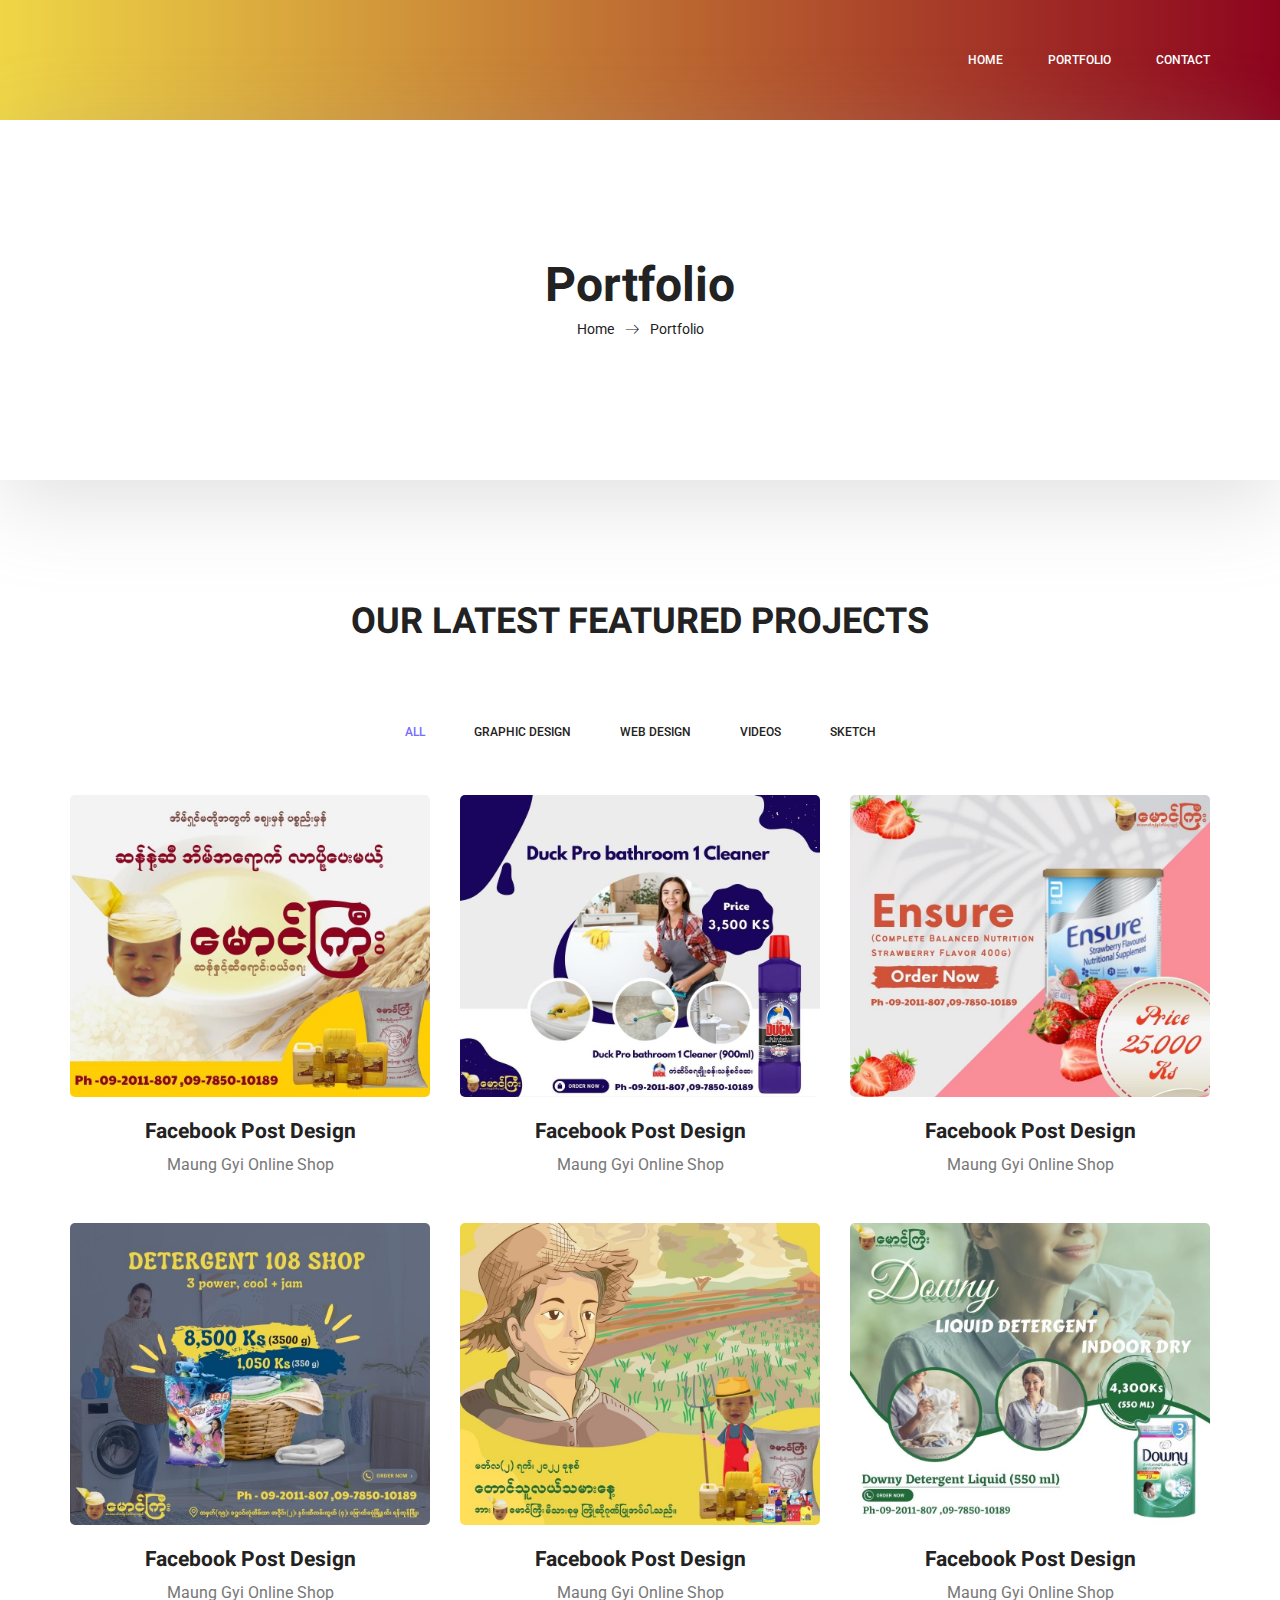
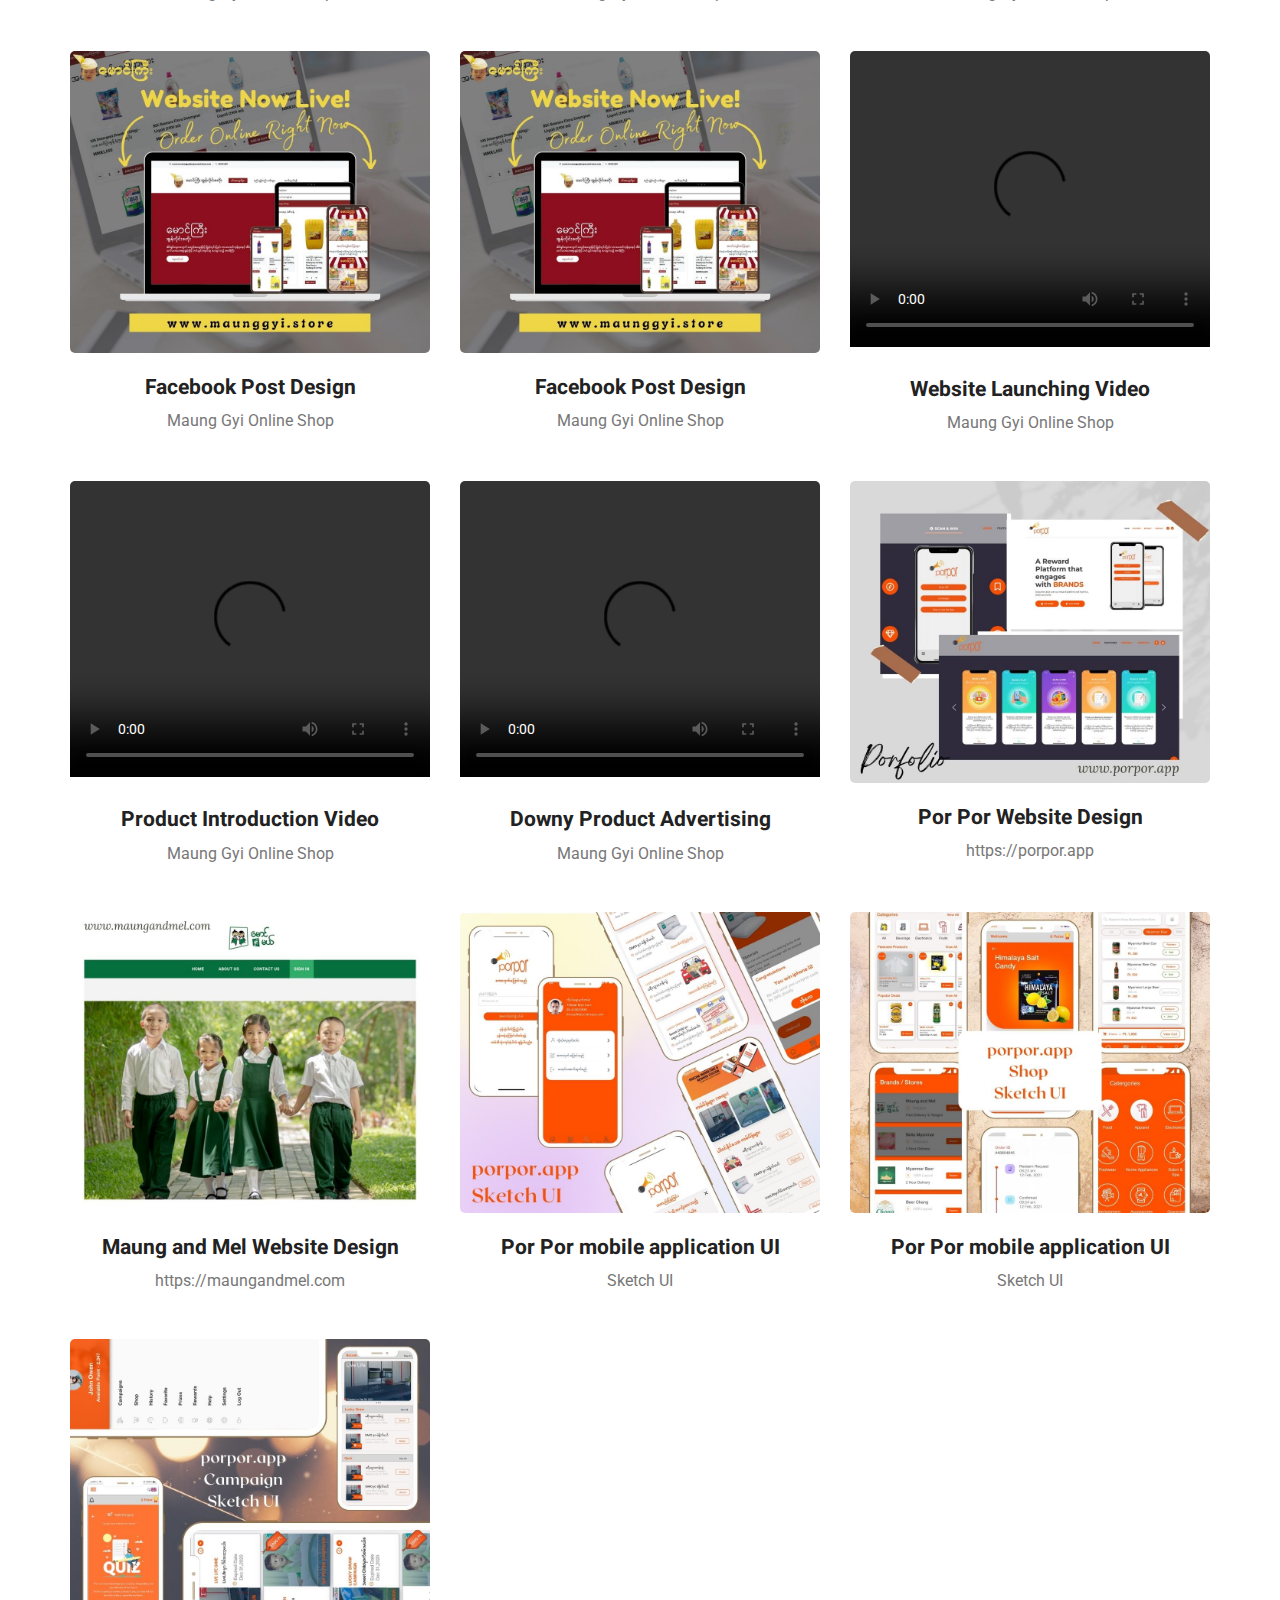
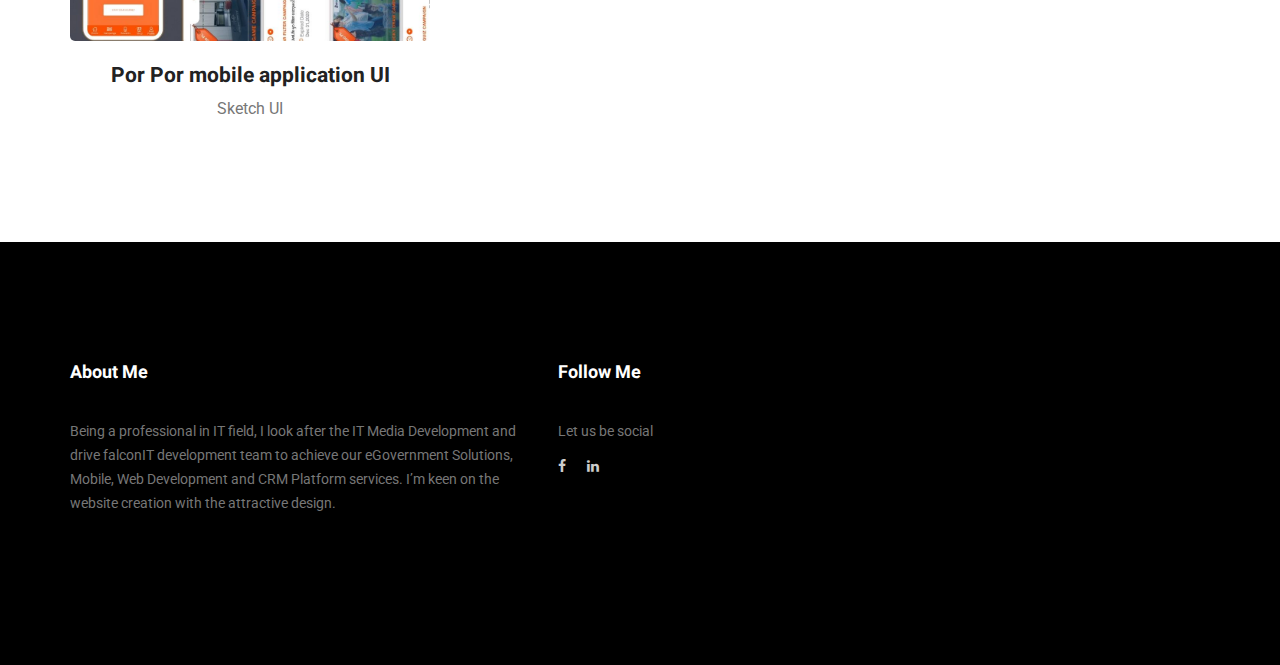
==== commit c693e649: "update portfolio" ====
--- a/portfolio.html
+++ b/portfolio.html
@@ -88,7 +88,7 @@
 		<div class="container">
 			<div class="main_title">
 				<h2>Our Latest Featured Projects</h2>
-				<p>Who are in extremely love with eco friendly system.</p>
+				
 			</div>
 			<div class="isotope_fillter">
 				<ul class="gallery_filter list">
@@ -391,4 +391,4 @@
         <script src="js/mail-script.js"></script>
         <script src="js/theme.js"></script>
     </body>
-</html>+</html>
